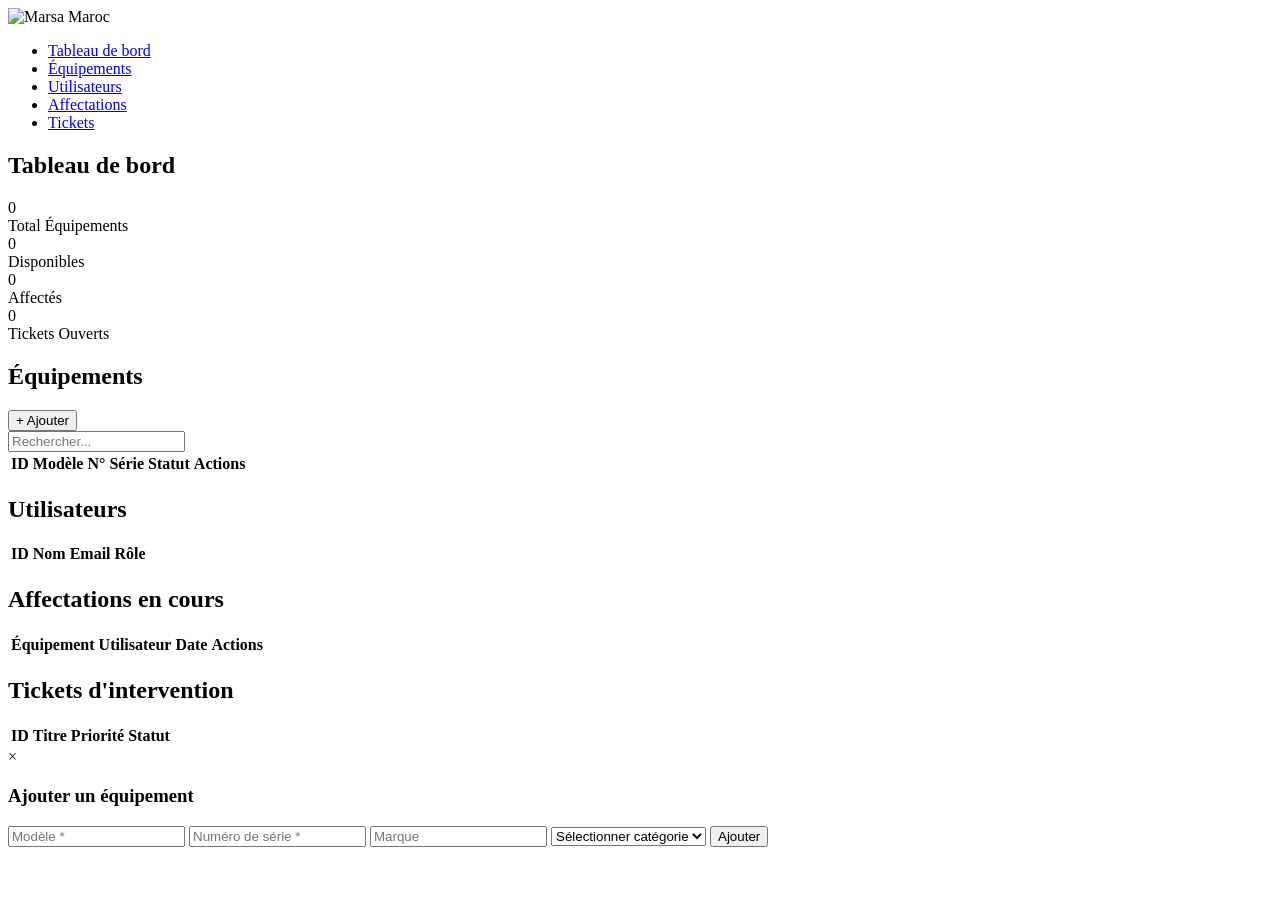
==== target/classes/templates/index.html @ 5f0fe292 "Full Marsa Maroc Equipment Tracking System" ====
<!DOCTYPE html>
<html lang="fr">
<head>
    <meta charset="UTF-8">
    <meta name="viewport" content="width=device-width, initial-scale=1.0">
    <title>Marsa Maroc - Equipment Tracking</title>
    <link rel="stylesheet" href="/css/style.css">
    <link href="https://fonts.googleapis.com/css2?family=Inter:wght@300;400;500;600;700;800&display=swap" rel="stylesheet">
</head>
<body>
    <nav class="top-nav">
        <div class="nav-logo">
            <img src="/images/logo.png" alt="Marsa Maroc" class="logo-img">
        </div>
        <ul class="nav-menu">
            <li><a href="#" onclick="showTab('dashboard')" class="active">Tableau de bord</a></li>
            <li><a href="#" onclick="showTab('products')">Équipements</a></li>
            <li><a href="#" onclick="showTab('users')">Utilisateurs</a></li>
            <li><a href="#" onclick="showTab('assignments')">Affectations</a></li>
            <li><a href="#" onclick="showTab('tickets')">Tickets</a></li>
        </ul>
        <div class="nav-user" onclick="logout()">
            <span id="userName"></span>
        </div>
    </nav>
    <div class="main-content">
        <div id="dashboard-tab" class="tab-content active">
            <h2>Tableau de bord</h2>
            <div class="stats-grid">
                <div class="stat-card">
                    <div class="stat-value" id="totalProducts">0</div>
                    <div class="stat-label">Total Équipements</div>
                </div>
                <div class="stat-card">
                    <div class="stat-value" id="availableProducts">0</div>
                    <div class="stat-label">Disponibles</div>
                </div>
                <div class="stat-card">
                    <div class="stat-value" id="assignedProducts">0</div>
                    <div class="stat-label">Affectés</div>
                </div>
                <div class="stat-card">
                    <div class="stat-value" id="openTickets">0</div>
                    <div class="stat-label">Tickets Ouverts</div>
                </div>
            </div>
        </div>
        <div id="products-tab" class="tab-content">
            <div class="section-header">
                <h2>Équipements</h2>
                <button class="btn btn-primary" onclick="showAddProductModal()">+ Ajouter</button>
            </div>
            <input type="text" id="productSearch" placeholder="Rechercher..." onkeyup="filterProducts()">
            <table class="data-table">
                <thead><tr><th>ID</th><th>Modèle</th><th>N° Série</th><th>Statut</th><th>Actions</th></tr></thead>
                <tbody id="products-list"></tbody>
            </table>
        </div>
        <div id="users-tab" class="tab-content">
            <h2>Utilisateurs</h2>
            <table class="data-table">
                <thead><tr><th>ID</th><th>Nom</th><th>Email</th><th>Rôle</th></tr></thead>
                <tbody id="users-list"></tbody>
            </table>
        </div>
        <div id="assignments-tab" class="tab-content">
            <h2>Affectations en cours</h2>
            <table class="data-table">
                <thead><tr><th>Équipement</th><th>Utilisateur</th><th>Date</th><th>Actions</th></tr></thead>
                <tbody id="assignments-list"></tbody>
            </table>
        </div>
        <div id="tickets-tab" class="tab-content">
            <h2>Tickets d'intervention</h2>
            <table class="data-table">
                <thead><tr><th>ID</th><th>Titre</th><th>Priorité</th><th>Statut</th></tr></thead>
                <tbody id="tickets-list"></tbody>
            </table>
        </div>
    </div>
    <div id="add-product-modal" class="modal">
        <div class="modal-content">
            <span class="modal-close" onclick="closeModal('add-product-modal')">&times;</span>
            <h3>Ajouter un équipement</h3>
            <form id="add-product-form">
                <input type="text" id="product-model" placeholder="Modèle *" required>
                <input type="text" id="product-serial" placeholder="Numéro de série *" required>
                <input type="text" id="product-brand" placeholder="Marque">
                <select id="product-category">
                    <option value="">Sélectionner catégorie</option>
                    <option value="INFORMATIQUE">Informatique</option>
                    <option value="TELEPHONIE">Téléphonie</option>
                    <option value="OUTILLAGE">Outillage</option>
                </select>
                <button type="submit" class="btn btn-primary">Ajouter</button>
            </form>
        </div>
    </div>
    <script src="/js/app.js"></script>
</body>
</html>
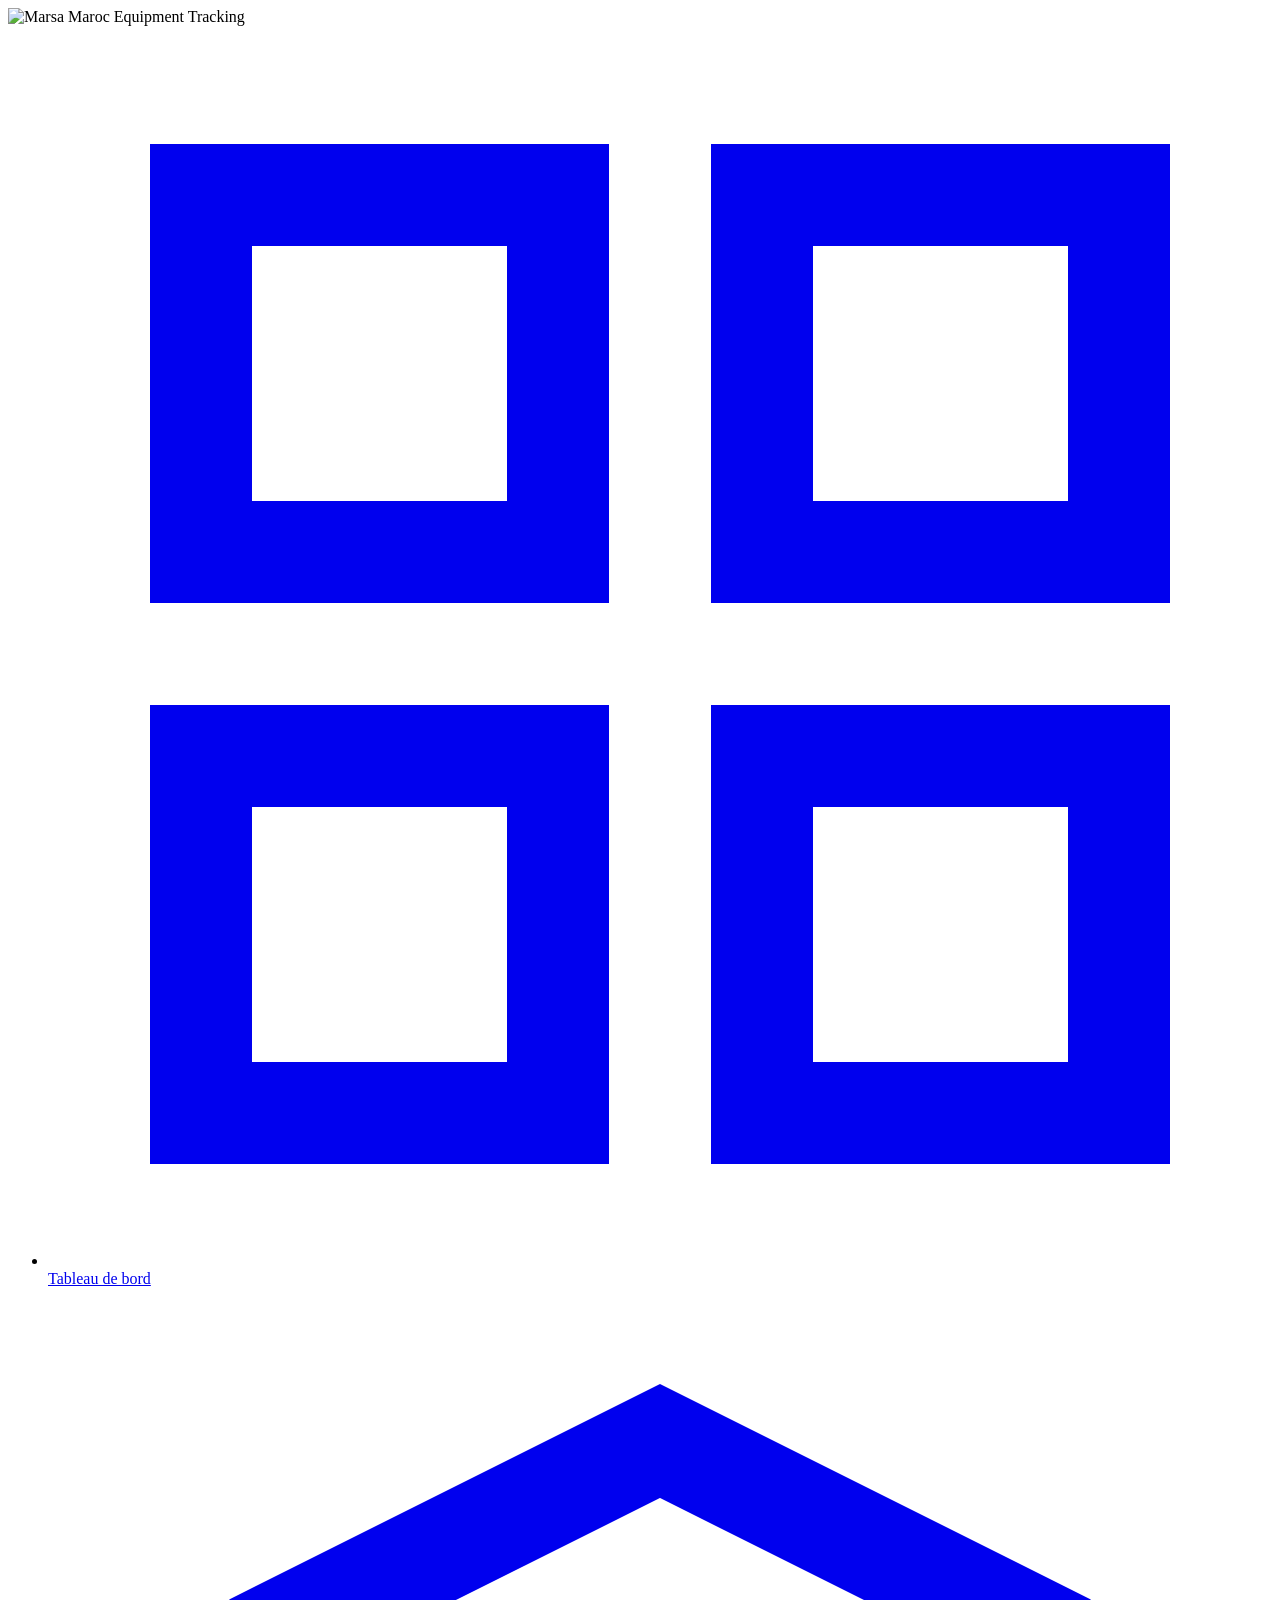
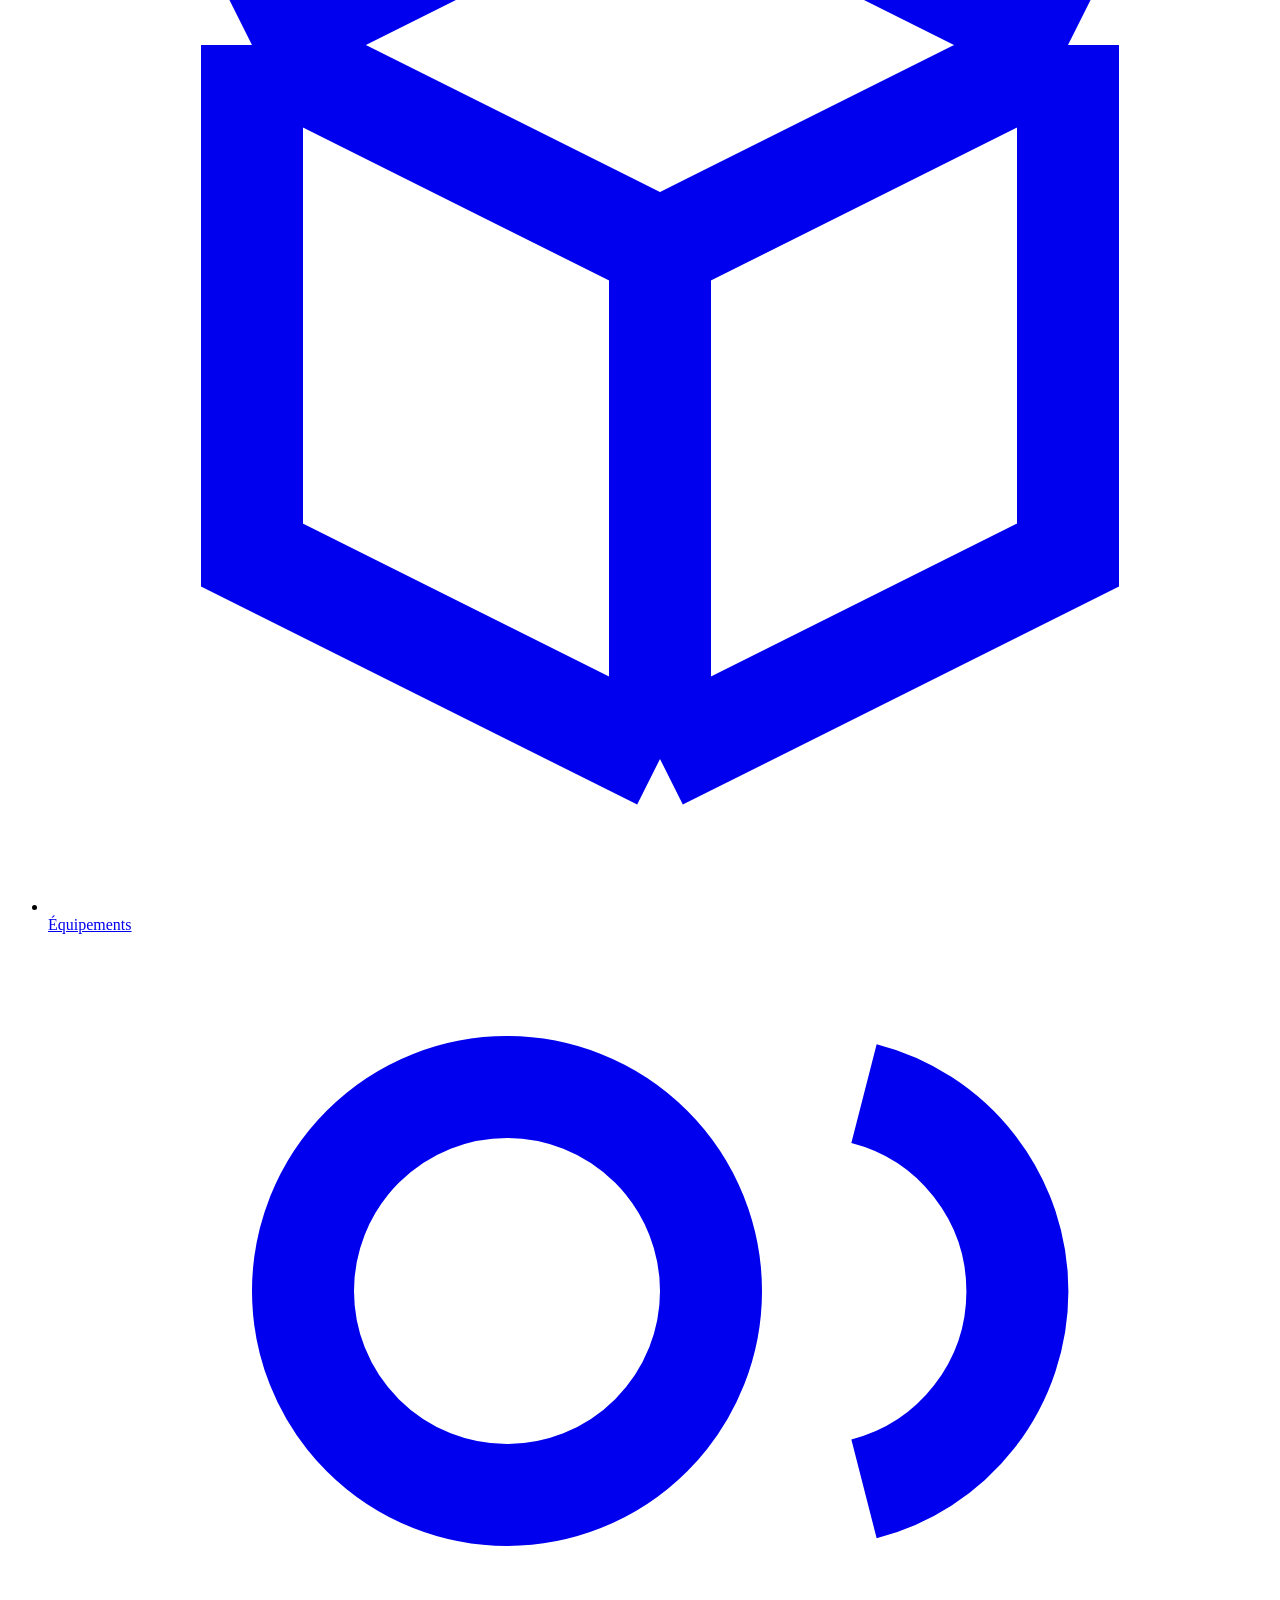
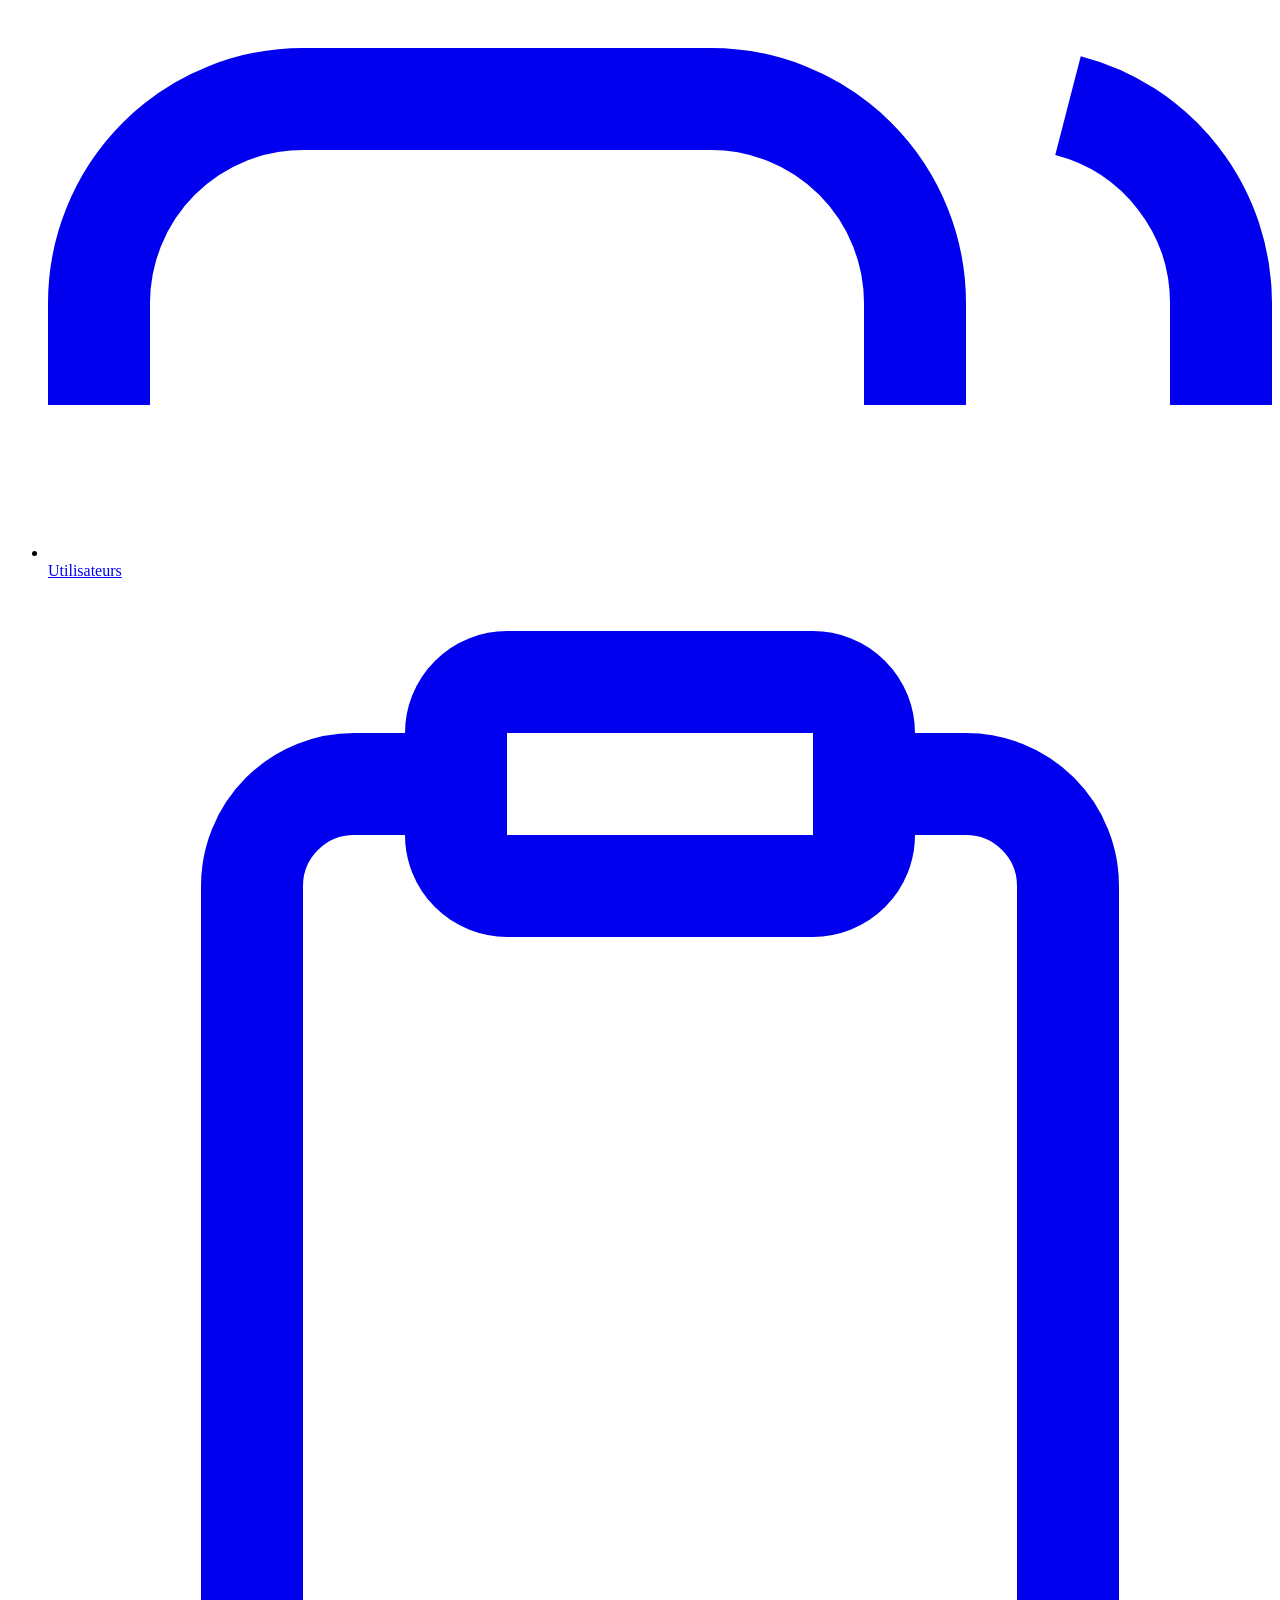
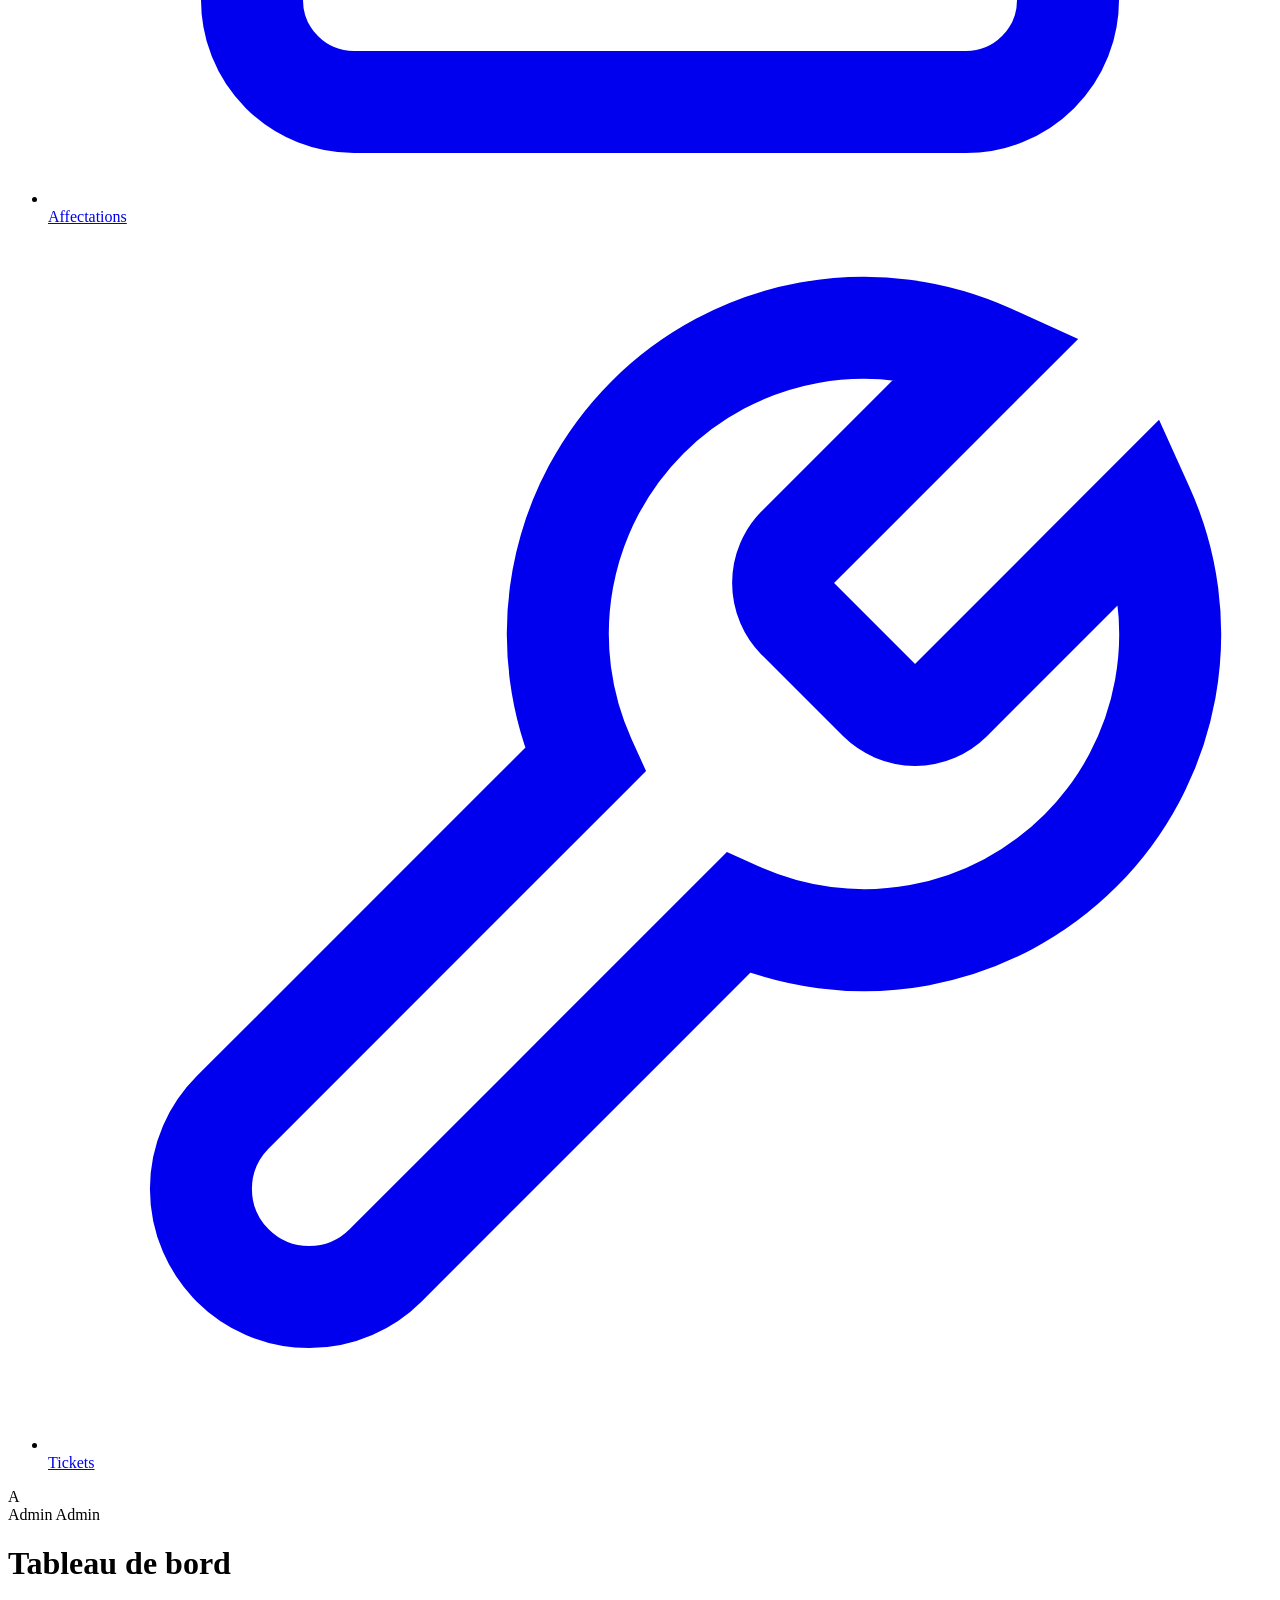
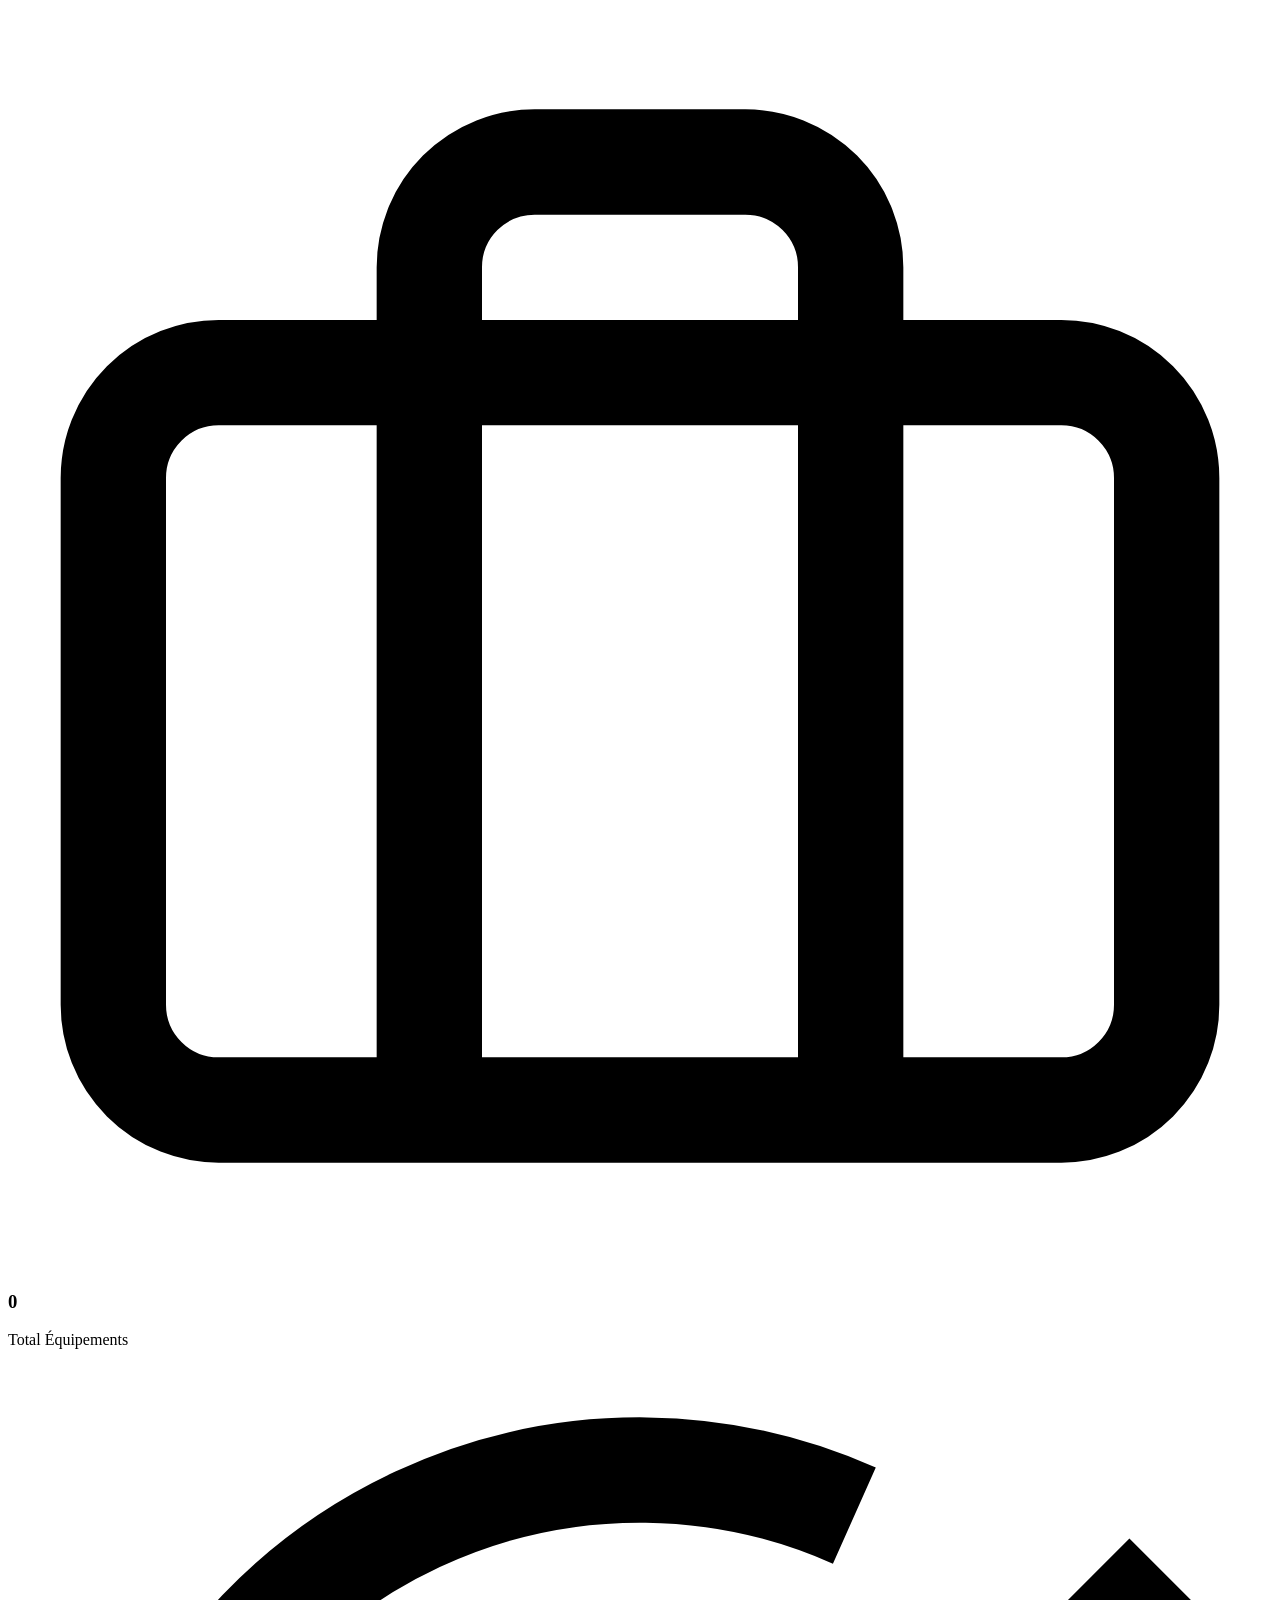
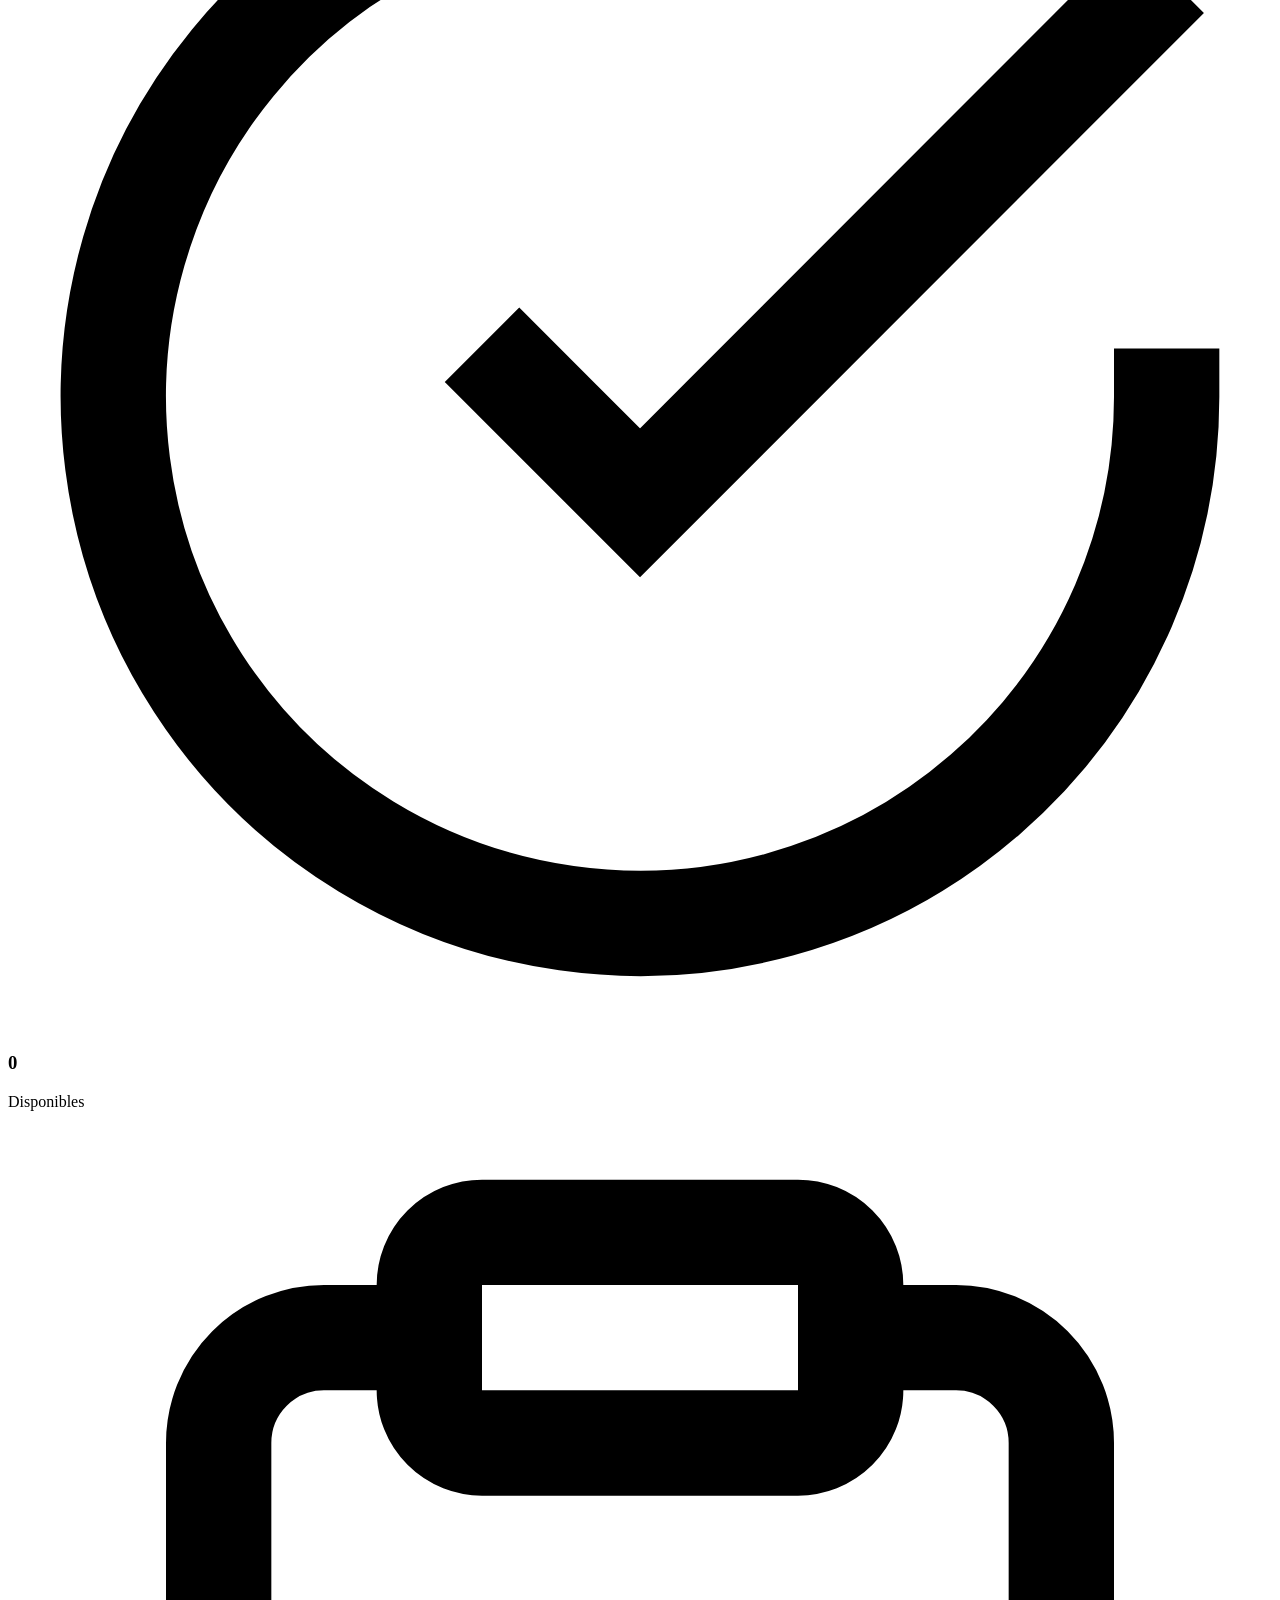
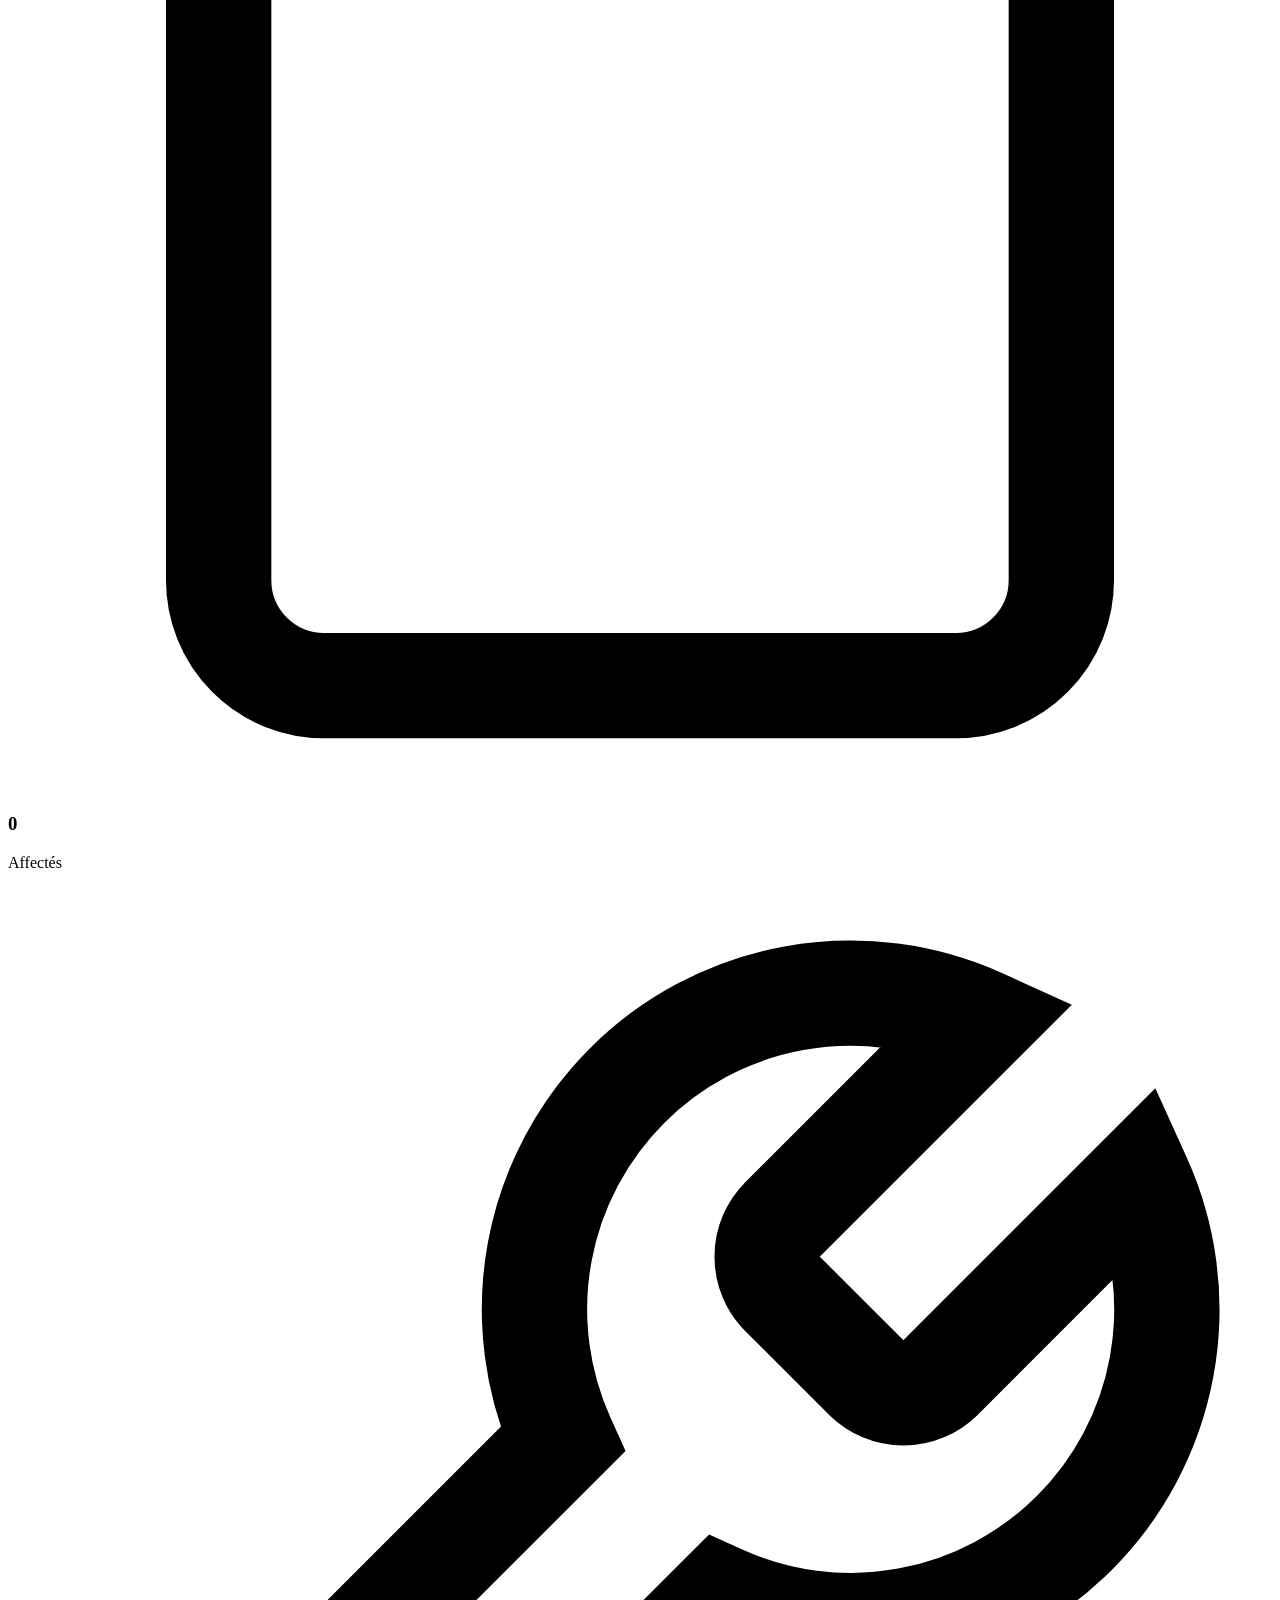
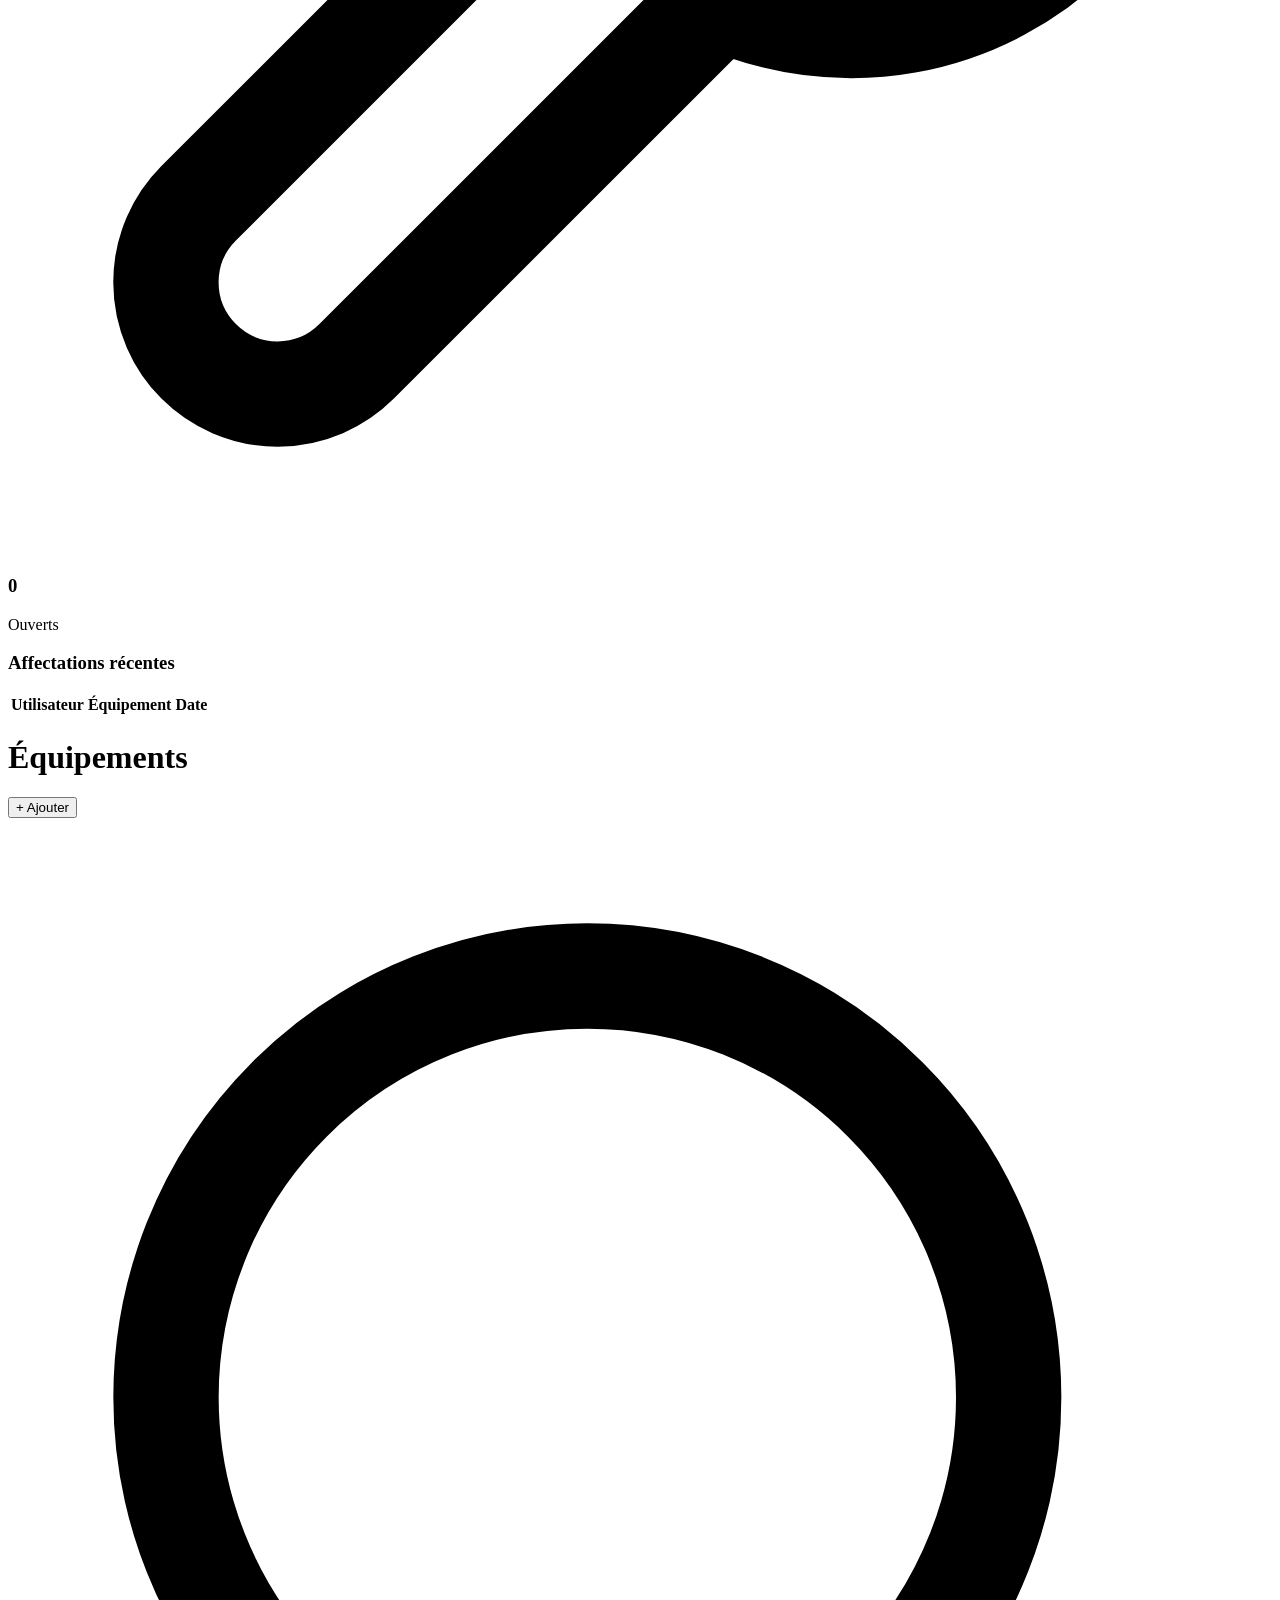
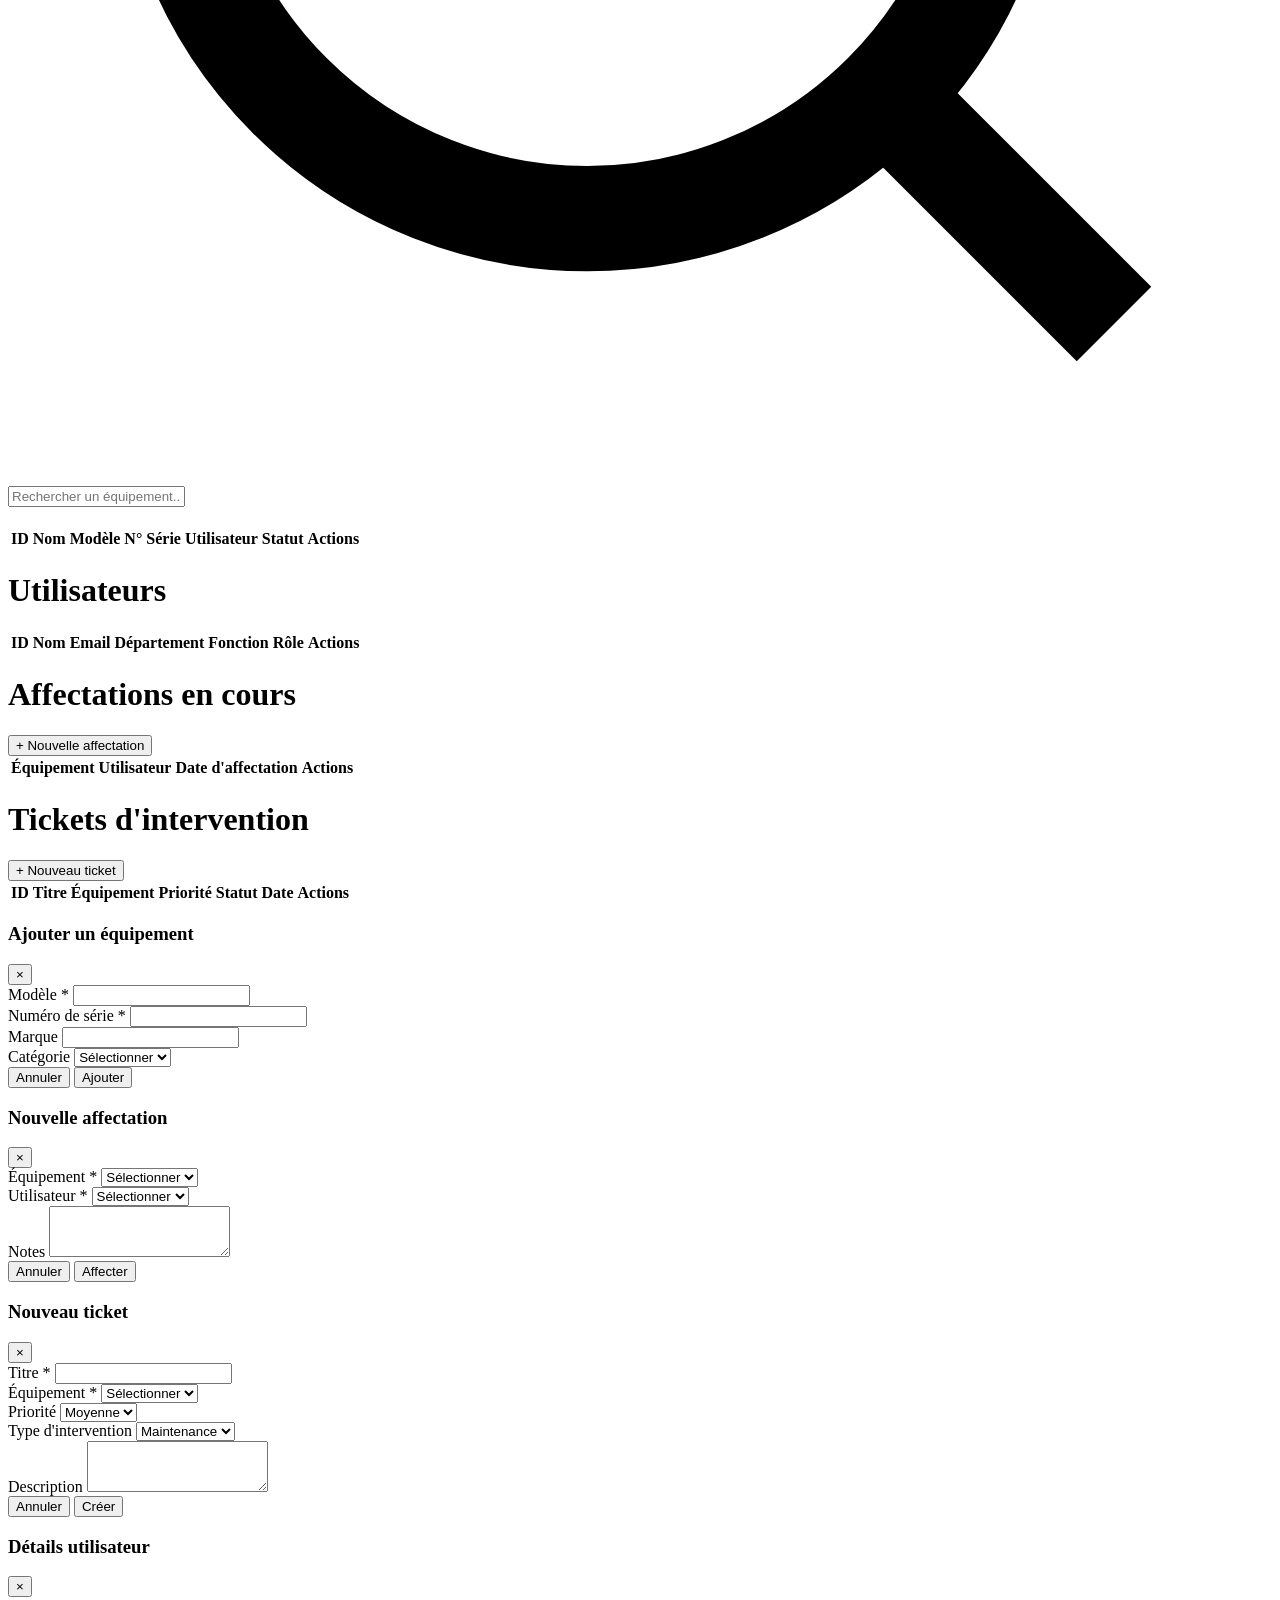
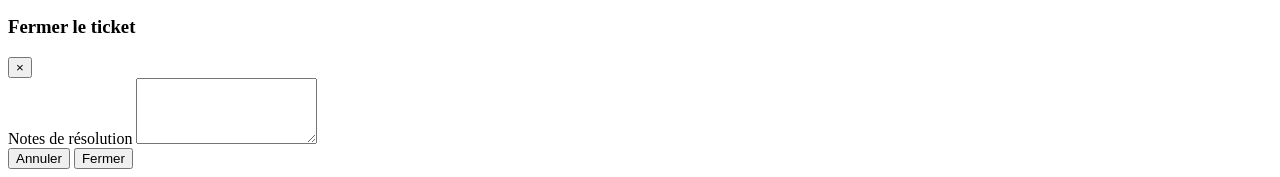
==== commit ac3dbe6d: "Full Marsa Maroc Equipment Tracking System - Complete rebuild" ====
--- a/target/classes/templates/index.html
+++ b/target/classes/templates/index.html
@@ -5,97 +5,311 @@
     <meta name="viewport" content="width=device-width, initial-scale=1.0">
     <title>Marsa Maroc - Equipment Tracking</title>
     <link rel="stylesheet" href="/css/style.css">
+    <link rel="preconnect" href="https://fonts.googleapis.com">
     <link href="https://fonts.googleapis.com/css2?family=Inter:wght@300;400;500;600;700;800&display=swap" rel="stylesheet">
 </head>
 <body>
     <nav class="top-nav">
         <div class="nav-logo">
             <img src="/images/logo.png" alt="Marsa Maroc" class="logo-img">
+            <span class="nav-brand">Equipment Tracking</span>
         </div>
         <ul class="nav-menu">
-            <li><a href="#" onclick="showTab('dashboard')" class="active">Tableau de bord</a></li>
-            <li><a href="#" onclick="showTab('products')">Équipements</a></li>
-            <li><a href="#" onclick="showTab('users')">Utilisateurs</a></li>
-            <li><a href="#" onclick="showTab('assignments')">Affectations</a></li>
-            <li><a href="#" onclick="showTab('tickets')">Tickets</a></li>
+            <li><a href="#" onclick="showTab('dashboard')" class="active" data-tab="dashboard">
+                <svg viewBox="0 0 24 24" fill="none" stroke="currentColor" stroke-width="2"><rect x="3" y="3" width="7" height="7"/><rect x="14" y="3" width="7" height="7"/><rect x="14" y="14" width="7" height="7"/><rect x="3" y="14" width="7" height="7"/></svg>
+                <span>Tableau de bord</span>
+            </a></li>
+            <li><a href="#" onclick="showTab('products')" data-tab="products">
+                <svg viewBox="0 0 24 24" fill="none" stroke="currentColor" stroke-width="2"><path d="M20 7l-8-4-8 4m16 0l-8 4m8-4v10l-8 4m0-10L4 7m8 4v10M4 7v10l8 4"/></svg>
+                <span>Équipements</span>
+            </a></li>
+            <li><a href="#" onclick="showTab('users')" data-tab="users">
+                <svg viewBox="0 0 24 24" fill="none" stroke="currentColor" stroke-width="2"><path d="M17 21v-2a4 4 0 0 0-4-4H5a4 4 0 0 0-4 4v2"/><circle cx="9" cy="7" r="4"/><path d="M23 21v-2a4 4 0 0 0-3-3.87"/><path d="M16 3.13a4 4 0 0 1 0 7.75"/></svg>
+                <span>Utilisateurs</span>
+            </a></li>
+            <li><a href="#" onclick="showTab('assignments')" data-tab="assignments">
+                <svg viewBox="0 0 24 24" fill="none" stroke="currentColor" stroke-width="2"><path d="M16 4h2a2 2 0 0 1 2 2v14a2 2 0 0 1-2 2H6a2 2 0 0 1-2-2V6a2 2 0 0 1 2-2h2"/><rect x="8" y="2" width="8" height="4" rx="1" ry="1"/></svg>
+                <span>Affectations</span>
+            </a></li>
+            <li><a href="#" onclick="showTab('interventions')" data-tab="interventions">
+                <svg viewBox="0 0 24 24" fill="none" stroke="currentColor" stroke-width="2"><path d="M14.7 6.3a1 1 0 0 0 0 1.4l1.6 1.6a1 1 0 0 0 1.4 0l3.77-3.77a6 6 0 0 1-7.94 7.94l-6.91 6.91a2.12 2.12 0 0 1-3-3l6.91-6.91a6 6 0 0 1 7.94-7.94l-3.76 3.76z"/></svg>
+                <span>Tickets</span>
+            </a></li>
         </ul>
         <div class="nav-user" onclick="logout()">
-            <span id="userName"></span>
+            <div class="user-avatar" id="userAvatar">A</div>
+            <div class="user-info">
+                <span class="user-name" id="userName">Admin</span>
+                <span class="user-role" id="userRole">Admin</span>
+            </div>
         </div>
     </nav>
+
     <div class="main-content">
         <div id="dashboard-tab" class="tab-content active">
-            <h2>Tableau de bord</h2>
+            <div class="page-header">
+                <h1 class="page-title">Tableau de bord</h1>
+            </div>
             <div class="stats-grid">
                 <div class="stat-card">
-                    <div class="stat-value" id="totalProducts">0</div>
-                    <div class="stat-label">Total Équipements</div>
+                    <div class="stat-icon blue">
+                        <svg viewBox="0 0 24 24" fill="none" stroke="currentColor" stroke-width="2"><rect x="2" y="7" width="20" height="14" rx="2" ry="2"/><path d="M16 21V5a2 2 0 0 0-2-2h-4a2 2 0 0 0-2 2v16"/></svg>
+                    </div>
+                    <div class="stat-info">
+                        <h3 id="totalProducts">0</h3>
+                        <p>Total Équipements</p>
+                    </div>
                 </div>
                 <div class="stat-card">
-                    <div class="stat-value" id="availableProducts">0</div>
-                    <div class="stat-label">Disponibles</div>
+                    <div class="stat-icon green">
+                        <svg viewBox="0 0 24 24" fill="none" stroke="currentColor" stroke-width="2"><path d="M22 11.08V12a10 10 0 1 1-5.93-9.14"/><polyline points="22 4 12 14.01 9 11.01"/></svg>
+                    </div>
+                    <div class="stat-info">
+                        <h3 id="availableProducts">0</h3>
+                        <p>Disponibles</p>
+                    </div>
                 </div>
                 <div class="stat-card">
-                    <div class="stat-value" id="assignedProducts">0</div>
-                    <div class="stat-label">Affectés</div>
+                    <div class="stat-icon orange">
+                        <svg viewBox="0 0 24 24" fill="none" stroke="currentColor" stroke-width="2"><path d="M16 4h2a2 2 0 0 1 2 2v14a2 2 0 0 1-2 2H6a2 2 0 0 1-2-2V6a2 2 0 0 1 2-2h2"/><rect x="8" y="2" width="8" height="4" rx="1" ry="1"/></svg>
+                    </div>
+                    <div class="stat-info">
+                        <h3 id="assignedProducts">0</h3>
+                        <p>Affectés</p>
+                    </div>
                 </div>
                 <div class="stat-card">
-                    <div class="stat-value" id="openTickets">0</div>
-                    <div class="stat-label">Tickets Ouverts</div>
-                </div>
-            </div>
-        </div>
+                    <div class="stat-icon red">
+                        <svg viewBox="0 0 24 24" fill="none" stroke="currentColor" stroke-width="2"><path d="M14.7 6.3a1 1 0 0 0 0 1.4l1.6 1.6a1 1 0 0 0 1.4 0l3.77-3.77a6 6 0 0 1-7.94 7.94l-6.91 6.91a2.12 2.12 0 0 1-3-3l6.91-6.91a6 6 0 0 1 7.94-7.94l-3.76 3.76z"/></svg>
+                    </div>
+                    <div class="stat-info">
+                        <h3 id="openTickets">0</h3>
+                        <p>Ouverts</p>
+                    </div>
+                </div>
+            </div>
+            <div class="card">
+                <div class="card-header">
+                    <h3 class="card-title">Affectations récentes</h3>
+                </div>
+                <table class="data-table">
+                    <thead><tr><th>Utilisateur</th><th>Équipement</th><th>Date</th></tr></thead>
+                    <tbody id="recent-assignments"></tbody>
+                </table>
+            </div>
+        </div>
+
         <div id="products-tab" class="tab-content">
-            <div class="section-header">
-                <h2>Équipements</h2>
-                <button class="btn btn-primary" onclick="showAddProductModal()">+ Ajouter</button>
-            </div>
-            <input type="text" id="productSearch" placeholder="Rechercher..." onkeyup="filterProducts()">
-            <table class="data-table">
-                <thead><tr><th>ID</th><th>Modèle</th><th>N° Série</th><th>Statut</th><th>Actions</th></tr></thead>
-                <tbody id="products-list"></tbody>
-            </table>
-        </div>
+            <div class="page-header">
+                <h1 class="page-title">Équipements</h1>
+                <button class="btn btn-primary" id="addProductBtn" onclick="showAddProductModal()">+ Ajouter</button>
+            </div>
+            <div class="search-box">
+                <svg viewBox="0 0 24 24" fill="none" stroke="currentColor" stroke-width="2"><circle cx="11" cy="11" r="8"/><path d="m21 21-4.35-4.35"/></svg>
+                <input type="text" id="productSearch" placeholder="Rechercher un équipement..." onkeyup="filterProducts()">
+            </div>
+            <div class="card" style="margin-top: 20px;">
+                <table class="data-table">
+                    <thead><tr><th>ID</th><th>Nom</th><th>Modèle</th><th>N° Série</th><th>Utilisateur</th><th>Statut</th><th>Actions</th></tr></thead>
+                    <tbody id="products-list"></tbody>
+                </table>
+            </div>
+        </div>
+
         <div id="users-tab" class="tab-content">
-            <h2>Utilisateurs</h2>
-            <table class="data-table">
-                <thead><tr><th>ID</th><th>Nom</th><th>Email</th><th>Rôle</th></tr></thead>
-                <tbody id="users-list"></tbody>
-            </table>
-        </div>
+            <div class="page-header">
+                <h1 class="page-title">Utilisateurs</h1>
+            </div>
+            <div class="card">
+                <table class="data-table">
+                    <thead><tr><th>ID</th><th>Nom</th><th>Email</th><th>Département</th><th>Fonction</th><th>Rôle</th><th>Actions</th></tr></thead>
+                    <tbody id="users-list"></tbody>
+                </table>
+            </div>
+        </div>
+
         <div id="assignments-tab" class="tab-content">
-            <h2>Affectations en cours</h2>
-            <table class="data-table">
-                <thead><tr><th>Équipement</th><th>Utilisateur</th><th>Date</th><th>Actions</th></tr></thead>
-                <tbody id="assignments-list"></tbody>
-            </table>
-        </div>
-        <div id="tickets-tab" class="tab-content">
-            <h2>Tickets d'intervention</h2>
-            <table class="data-table">
-                <thead><tr><th>ID</th><th>Titre</th><th>Priorité</th><th>Statut</th></tr></thead>
-                <tbody id="tickets-list"></tbody>
-            </table>
-        </div>
-    </div>
+            <div class="page-header">
+                <h1 class="page-title">Affectations en cours</h1>
+                <button class="btn btn-primary" onclick="showAddAssignmentModal()">+ Nouvelle affectation</button>
+            </div>
+            <div class="card">
+                <table class="data-table">
+                    <thead><tr><th>Équipement</th><th>Utilisateur</th><th>Date d'affectation</th><th>Actions</th></tr></thead>
+                    <tbody id="current-assignments-list"></tbody>
+                </table>
+            </div>
+        </div>
+
+        <div id="interventions-tab" class="tab-content">
+            <div class="page-header">
+                <h1 class="page-title">Tickets d'intervention</h1>
+                <button class="btn btn-primary" onclick="showAddTicketModal()">+ Nouveau ticket</button>
+            </div>
+            <div class="card">
+                <table class="data-table">
+                    <thead><tr><th>ID</th><th>Titre</th><th>Équipement</th><th>Priorité</th><th>Statut</th><th>Date</th><th>Actions</th></tr></thead>
+                    <tbody id="open-tickets-list"></tbody>
+                </table>
+            </div>
+        </div>
+    </div>
+
     <div id="add-product-modal" class="modal">
         <div class="modal-content">
-            <span class="modal-close" onclick="closeModal('add-product-modal')">&times;</span>
-            <h3>Ajouter un équipement</h3>
-            <form id="add-product-form">
-                <input type="text" id="product-model" placeholder="Modèle *" required>
-                <input type="text" id="product-serial" placeholder="Numéro de série *" required>
-                <input type="text" id="product-brand" placeholder="Marque">
-                <select id="product-category">
-                    <option value="">Sélectionner catégorie</option>
-                    <option value="INFORMATIQUE">Informatique</option>
-                    <option value="TELEPHONIE">Téléphonie</option>
-                    <option value="OUTILLAGE">Outillage</option>
-                </select>
-                <button type="submit" class="btn btn-primary">Ajouter</button>
-            </form>
-        </div>
-    </div>
+            <div class="modal-header">
+                <h3 class="modal-title">Ajouter un équipement</h3>
+                <button class="modal-close" onclick="closeModal('add-product-modal')">&times;</button>
+            </div>
+            <div class="modal-body">
+                <form id="add-product-form">
+                    <div class="form-group">
+                        <label>Modèle *</label>
+                        <input type="text" id="product-model" required>
+                    </div>
+                    <div class="form-group">
+                        <label>Numéro de série *</label>
+                        <input type="text" id="product-serial" required>
+                    </div>
+                    <div class="form-group">
+                        <label>Marque</label>
+                        <input type="text" id="product-brand">
+                    </div>
+                    <div class="form-group">
+                        <label>Catégorie</label>
+                        <select id="product-category">
+                            <option value="">Sélectionner</option>
+                            <option value="INFORMATIQUE">Informatique</option>
+                            <option value="TELEPHONIE">Téléphonie</option>
+                            <option value="reseau">Réseau</option>
+                            <option value="autre">Autre</option>
+                        </select>
+                    </div>
+                </form>
+            </div>
+            <div class="modal-footer">
+                <button class="btn btn-secondary" onclick="closeModal('add-product-modal')">Annuler</button>
+                <button class="btn btn-primary" onclick="addProduct()">Ajouter</button>
+            </div>
+        </div>
+    </div>
+
+    <div id="add-assignment-modal" class="modal">
+        <div class="modal-content">
+            <div class="modal-header">
+                <h3 class="modal-title">Nouvelle affectation</h3>
+                <button class="modal-close" onclick="closeModal('add-assignment-modal')">&times;</button>
+            </div>
+            <div class="modal-body">
+                <form id="assignment-form">
+                    <div class="form-group">
+                        <label>Équipement *</label>
+                        <select id="assign-product-id" required>
+                            <option value="">Sélectionner</option>
+                        </select>
+                    </div>
+                    <div class="form-group">
+                        <label>Utilisateur *</label>
+                        <select id="assign-user-id" required>
+                            <option value="">Sélectionner</option>
+                        </select>
+                    </div>
+                    <div class="form-group">
+                        <label>Notes</label>
+                        <textarea id="assign-notes" rows="3"></textarea>
+                    </div>
+                </form>
+            </div>
+            <div class="modal-footer">
+                <button class="btn btn-secondary" onclick="closeModal('add-assignment-modal')">Annuler</button>
+                <button class="btn btn-primary" onclick="handleAssignment()">Affecter</button>
+            </div>
+        </div>
+    </div>
+
+    <div id="add-ticket-modal" class="modal">
+        <div class="modal-content">
+            <div class="modal-header">
+                <h3 class="modal-title">Nouveau ticket</h3>
+                <button class="modal-close" onclick="closeModal('add-ticket-modal')">&times;</button>
+            </div>
+            <div class="modal-body">
+                <form id="intervention-form">
+                    <div class="form-group">
+                        <label>Titre *</label>
+                        <input type="text" id="ticket-title" required>
+                    </div>
+                    <div class="form-group">
+                        <label>Équipement *</label>
+                        <select id="ticket-product-id" required>
+                            <option value="">Sélectionner</option>
+                        </select>
+                    </div>
+                    <div class="form-row">
+                        <div class="form-group">
+                            <label>Priorité</label>
+                            <select id="ticket-priority">
+                                <option value="LOW">Basse</option>
+                                <option value="MEDIUM" selected>Moyenne</option>
+                                <option value="HIGH">Haute</option>
+                                <option value="CRITICAL">Critique</option>
+                            </select>
+                        </div>
+                        <div class="form-group">
+                            <label>Type d'intervention</label>
+                            <select id="ticket-type">
+                                <option value="MAINTENANCE">Maintenance</option>
+                                <option value="REPAIR">Réparation</option>
+                                <option value="INSTALLATION">Installation</option>
+                                <option value="FORMATION">Formation</option>
+                            </select>
+                        </div>
+                    </div>
+                    <div class="form-group">
+                        <label>Description</label>
+                        <textarea id="ticket-description" rows="3"></textarea>
+                    </div>
+                </form>
+            </div>
+            <div class="modal-footer">
+                <button class="btn btn-secondary" onclick="closeModal('add-ticket-modal')">Annuler</button>
+                <button class="btn btn-primary" onclick="handleIntervention()">Créer</button>
+            </div>
+        </div>
+    </div>
+
+    <div id="user-detail-modal" class="modal">
+        <div class="modal-content">
+            <div class="modal-header">
+                <h3 class="modal-title" id="user-detail-title">Détails utilisateur</h3>
+                <button class="modal-close" onclick="closeModal('user-detail-modal')">&times;</button>
+            </div>
+            <div class="modal-body" id="user-detail-content"></div>
+        </div>
+    </div>
+
+    <div id="close-ticket-modal" class="modal">
+        <div class="modal-content">
+            <div class="modal-header">
+                <h3 class="modal-title">Fermer le ticket</h3>
+                <button class="modal-close" onclick="closeModal('close-ticket-modal')">&times;</button>
+            </div>
+            <div class="modal-body">
+                <input type="hidden" id="close-ticket-id">
+                <div class="form-group">
+                    <label>Notes de résolution</label>
+                    <textarea id="close-ticket-notes" rows="4"></textarea>
+                </div>
+            </div>
+            <div class="modal-footer">
+                <button class="btn btn-secondary" onclick="closeModal('close-ticket-modal')">Annuler</button>
+                <button class="btn btn-primary" onclick="confirmCloseTicket()">Fermer</button>
+            </div>
+        </div>
+    </div>
+
+    <div class="toast-container" id="toastContainer"></div>
+
     <script src="/js/app.js"></script>
 </body>
 </html>
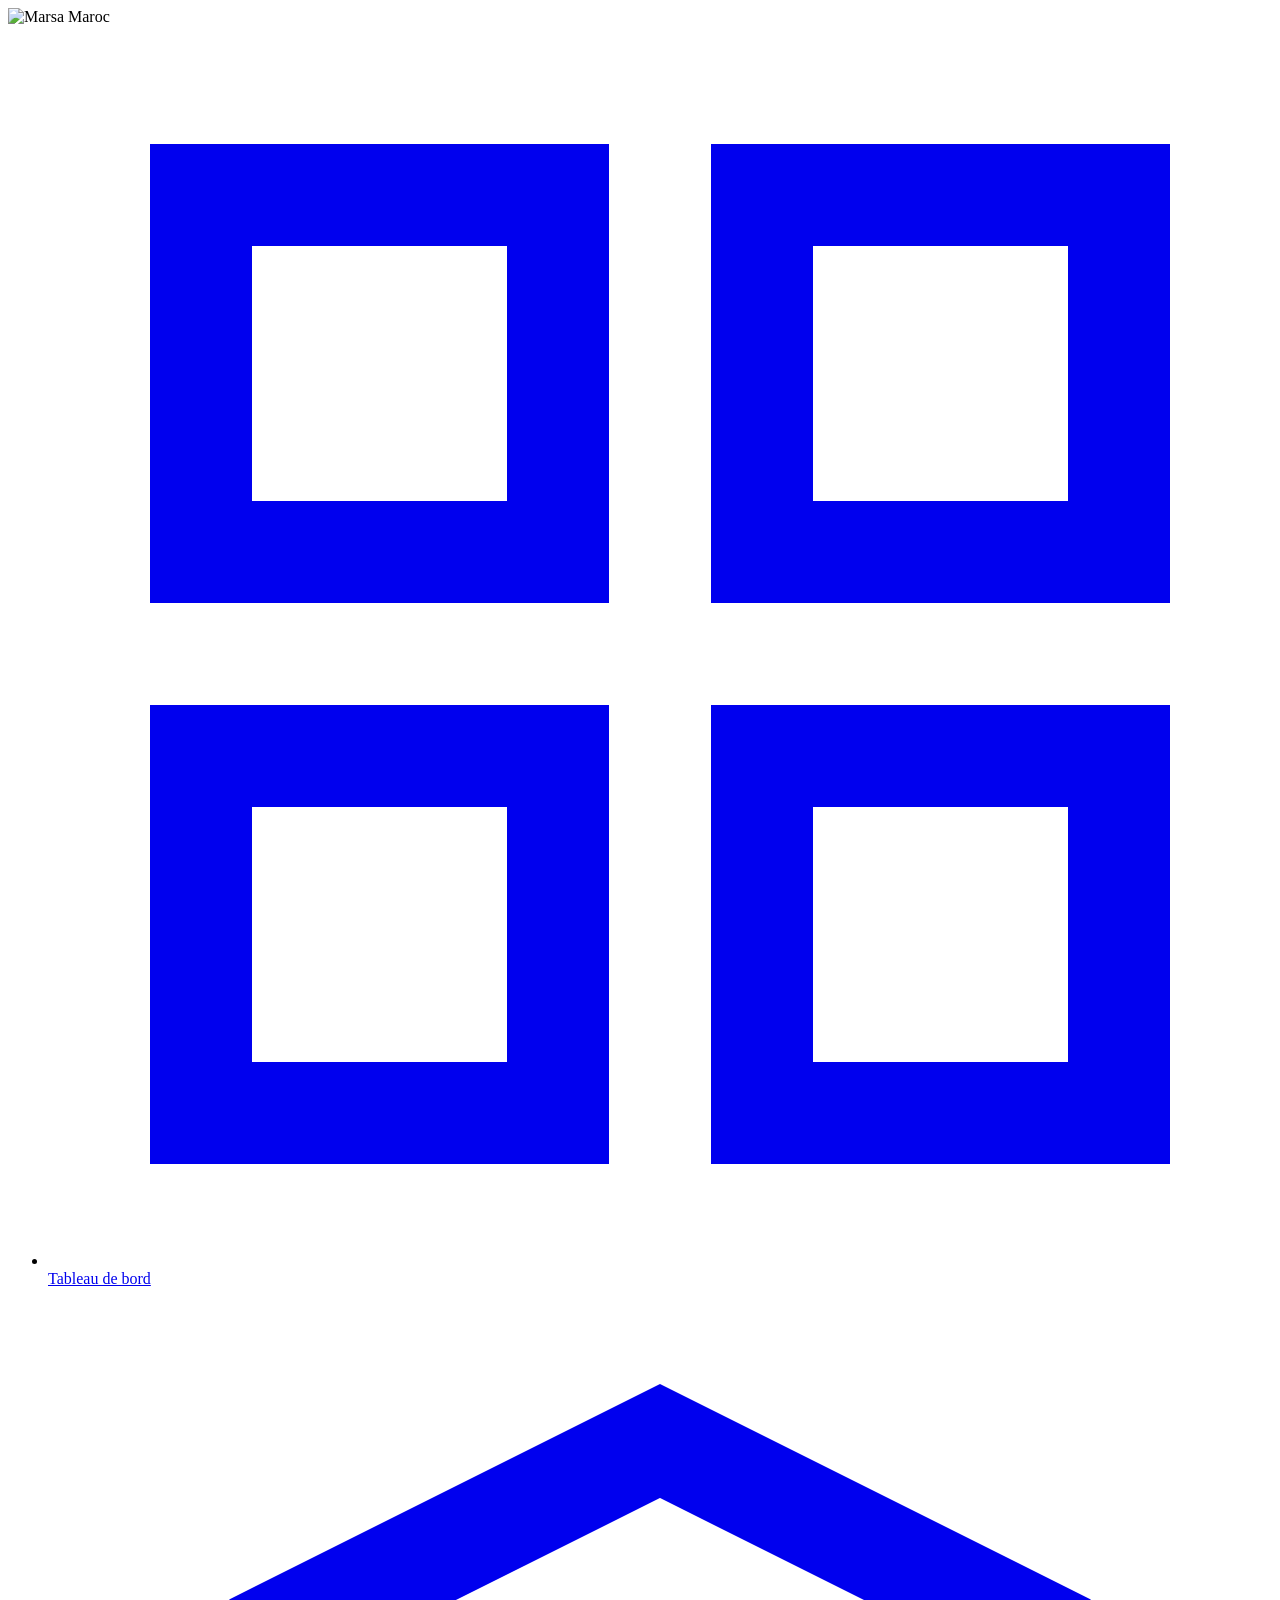
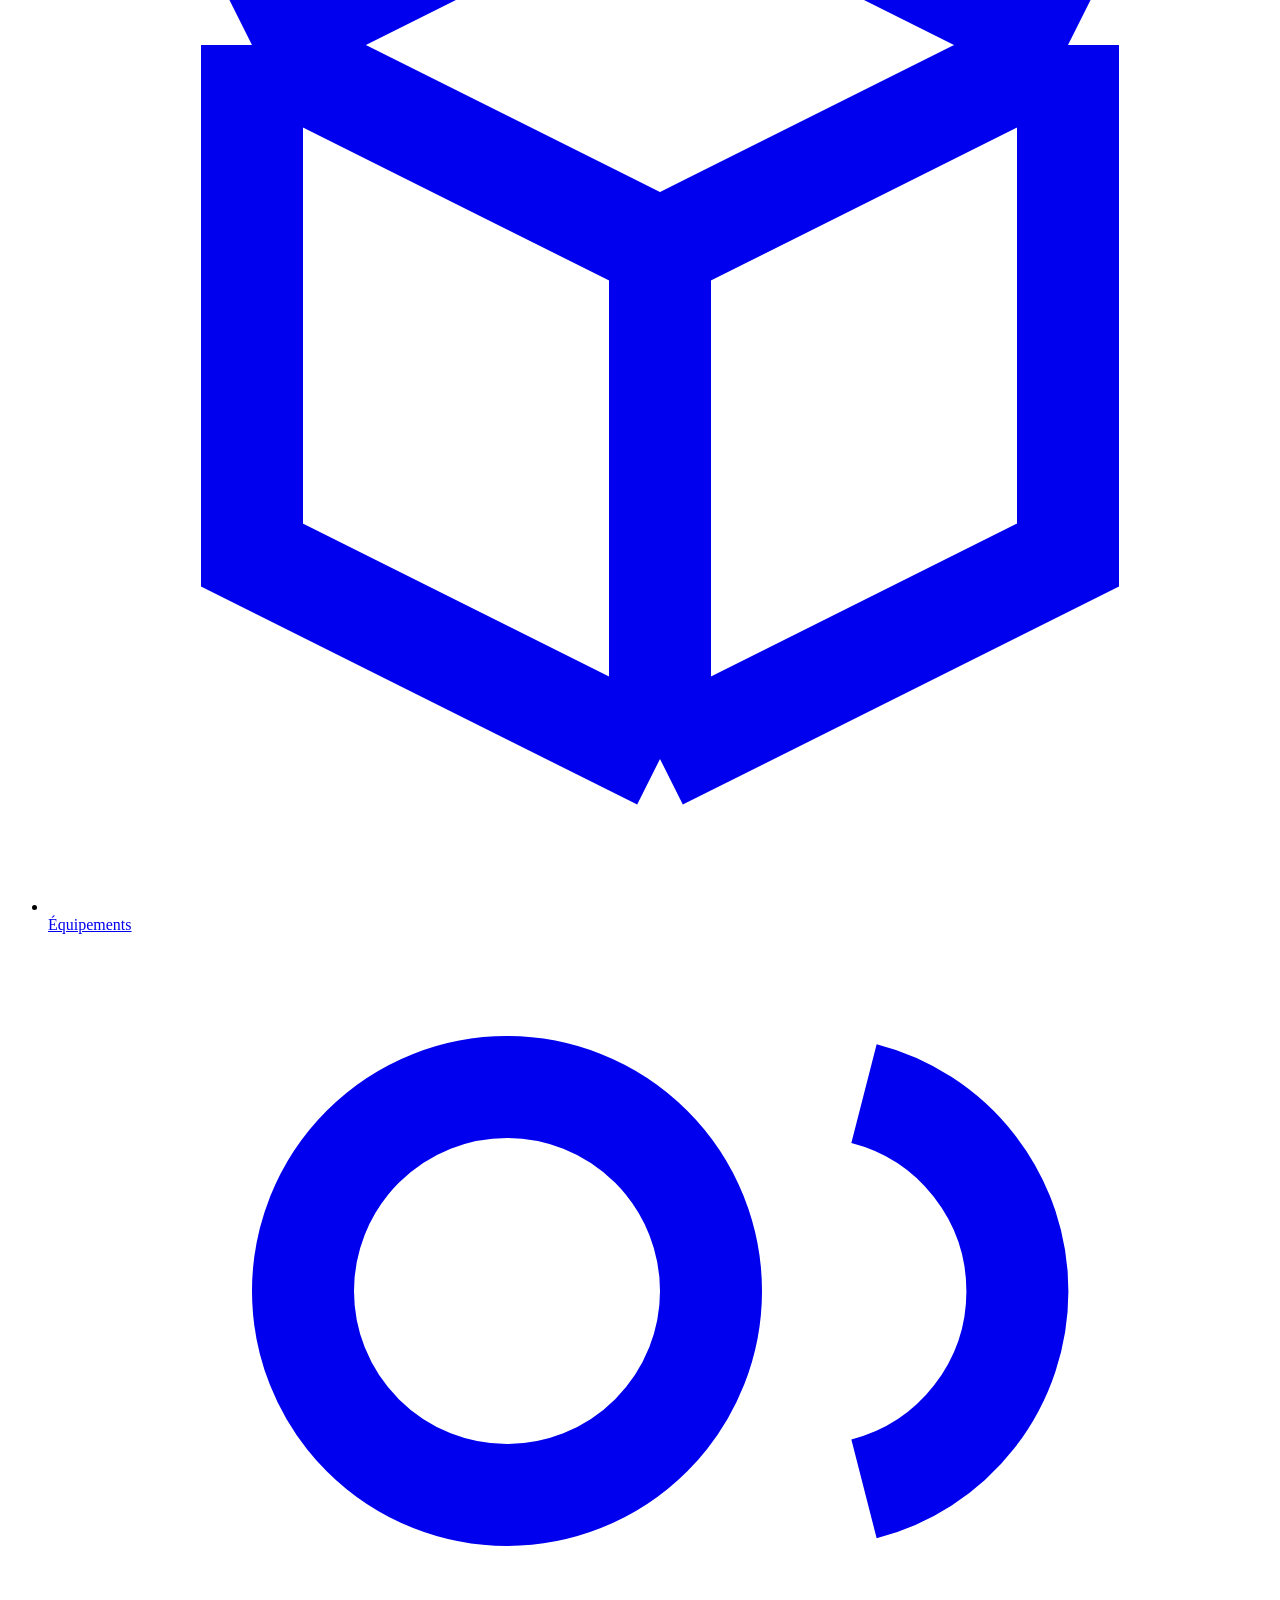
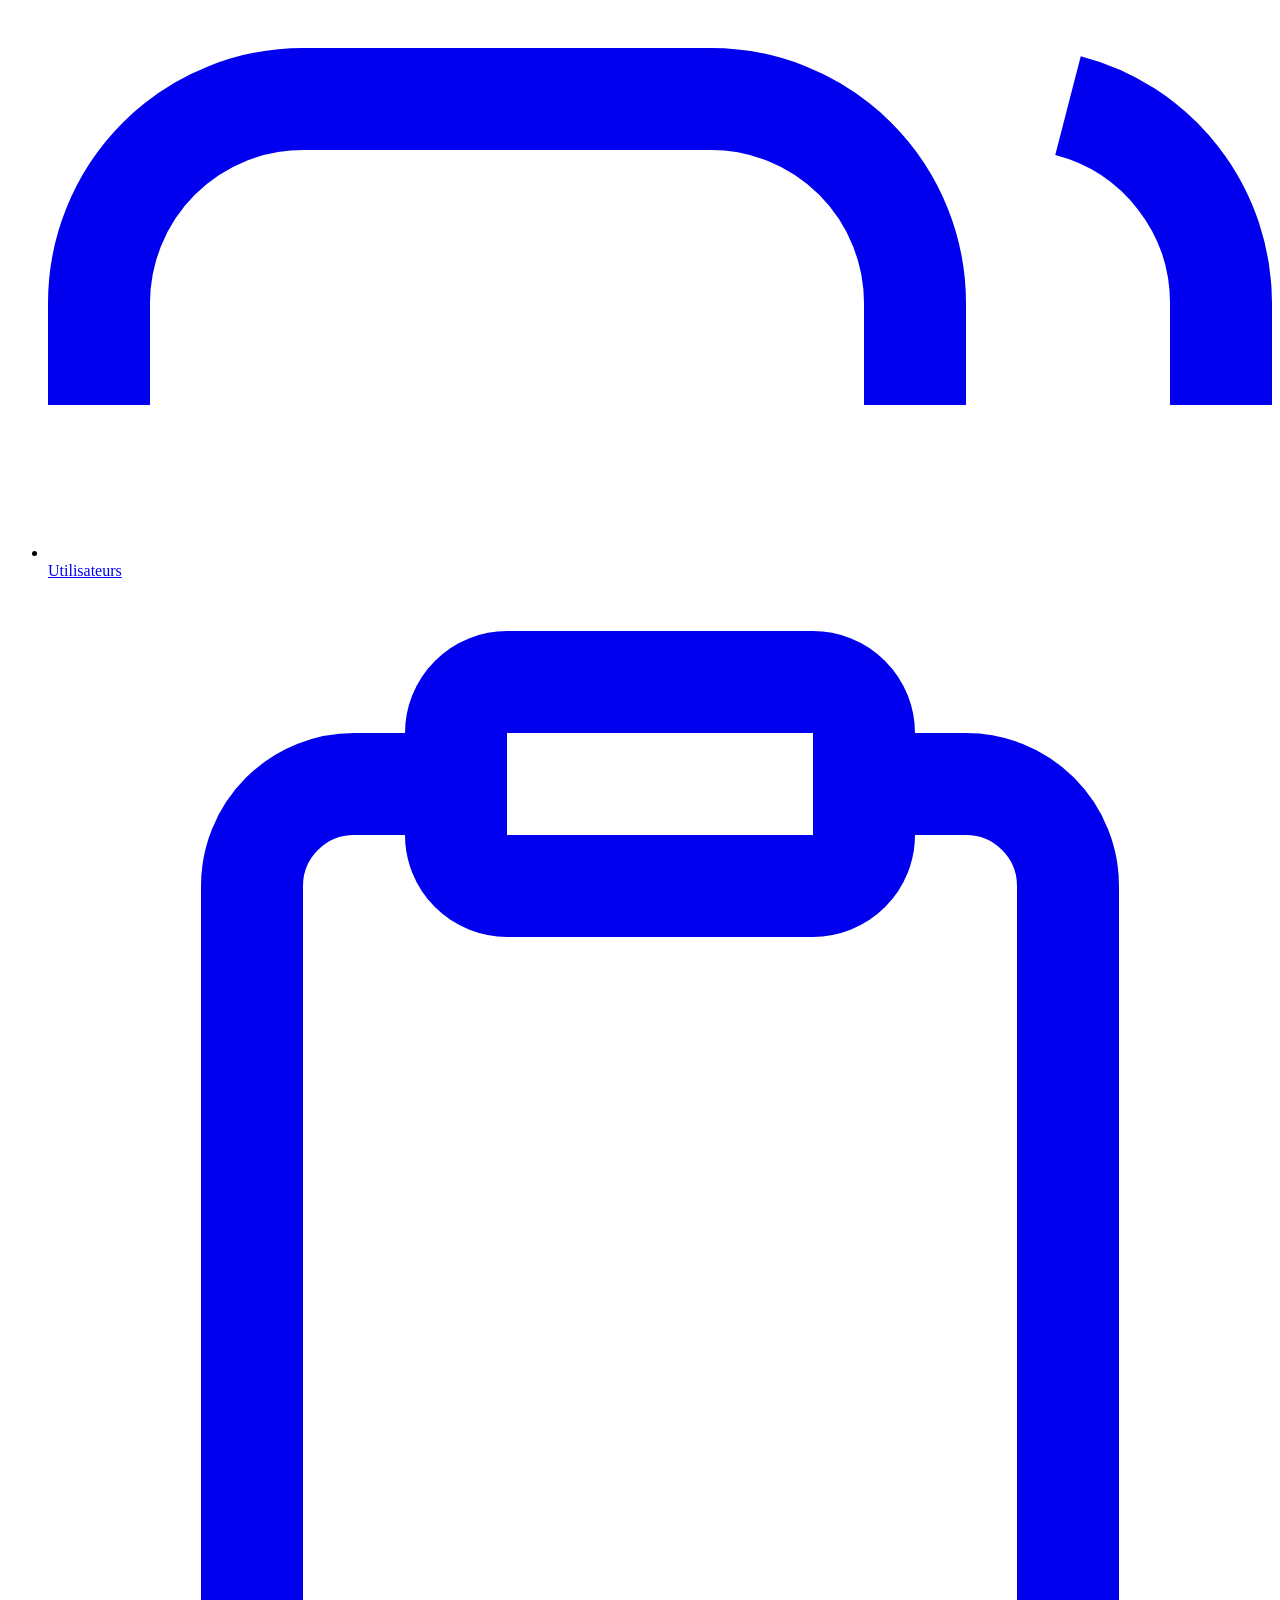
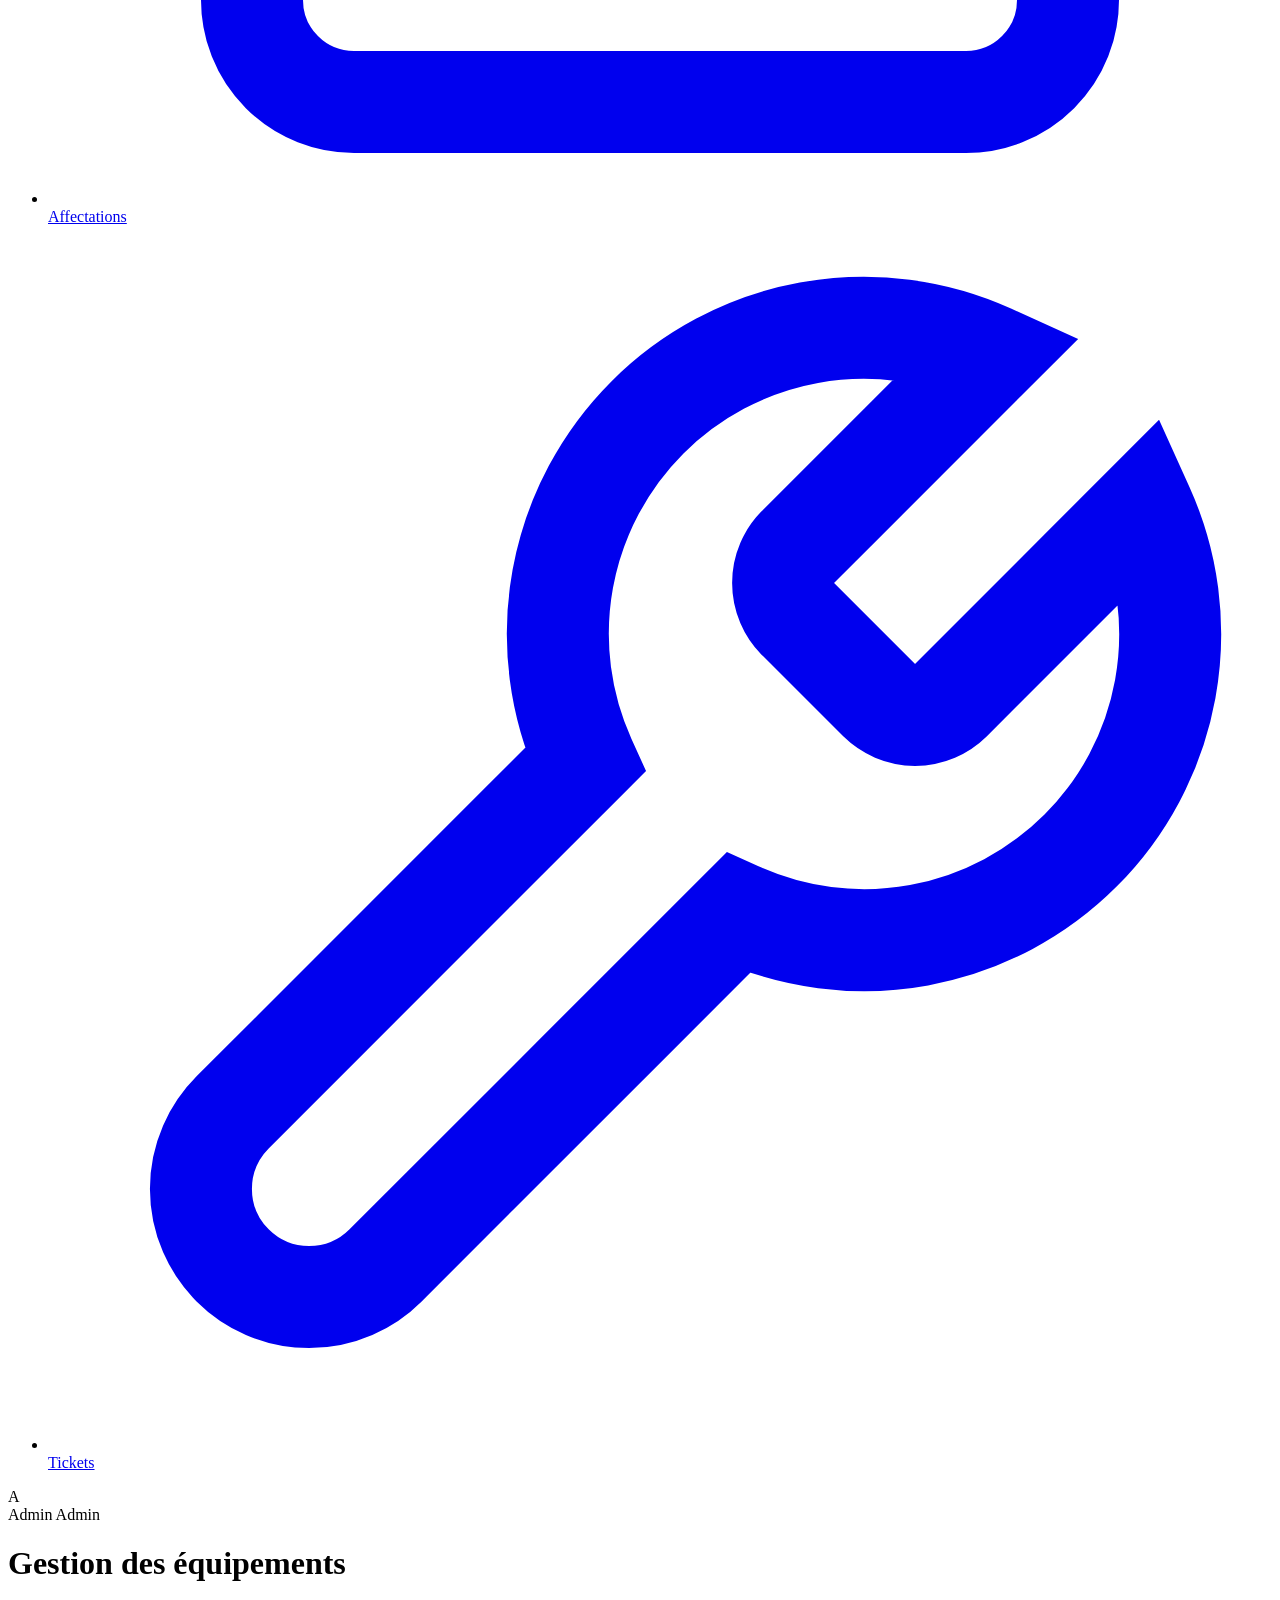
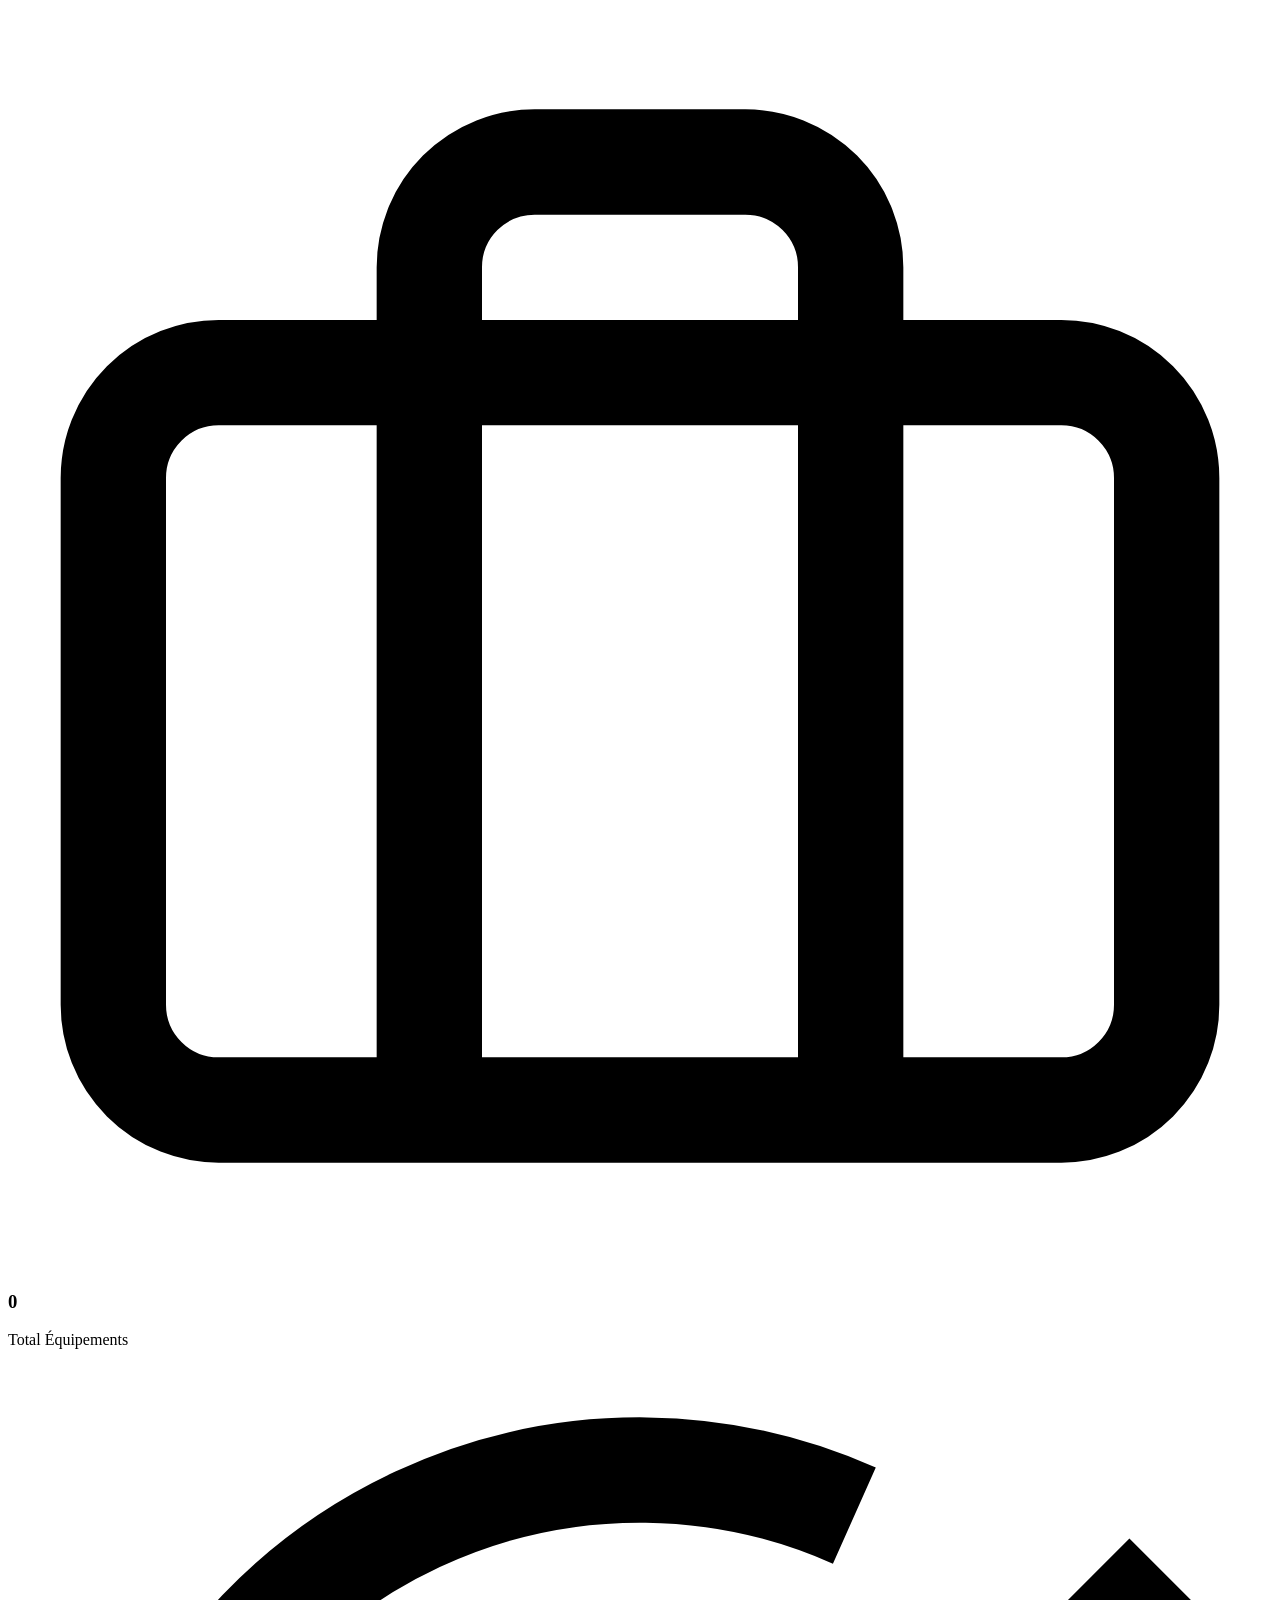
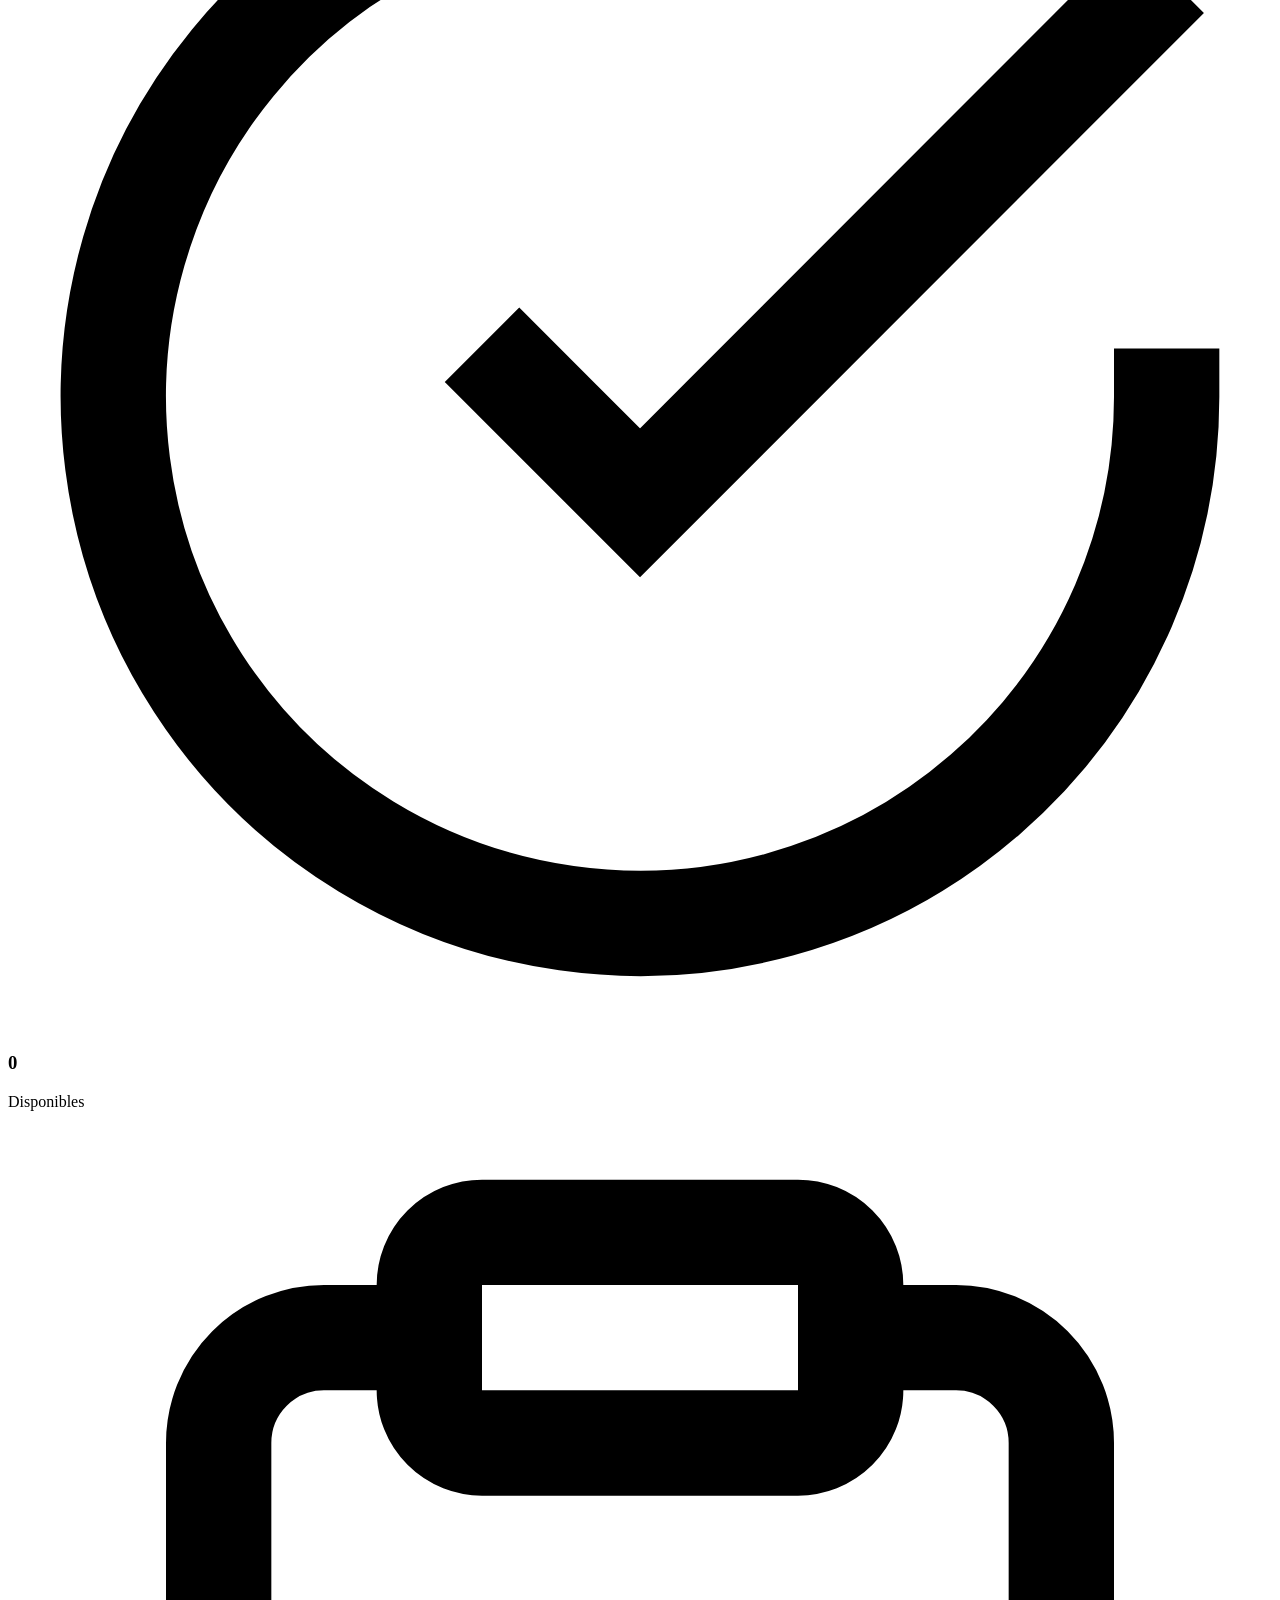
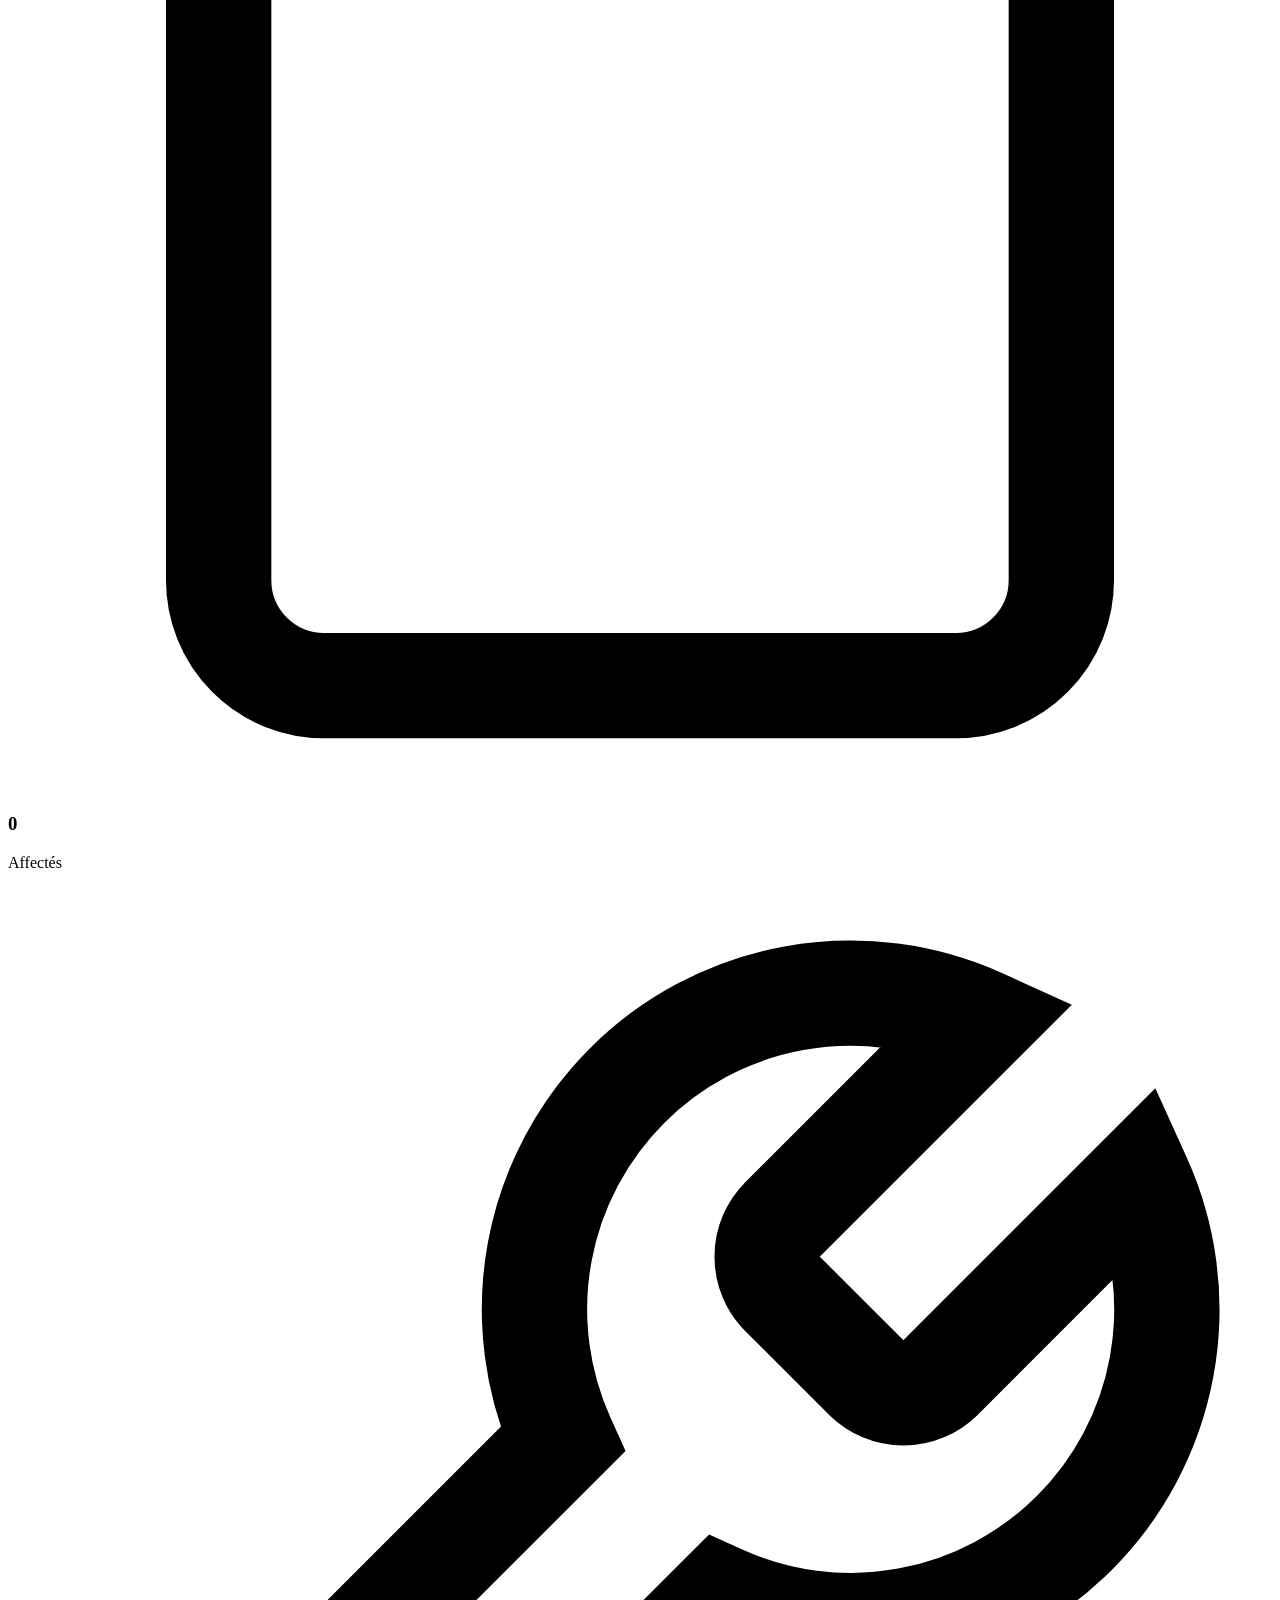
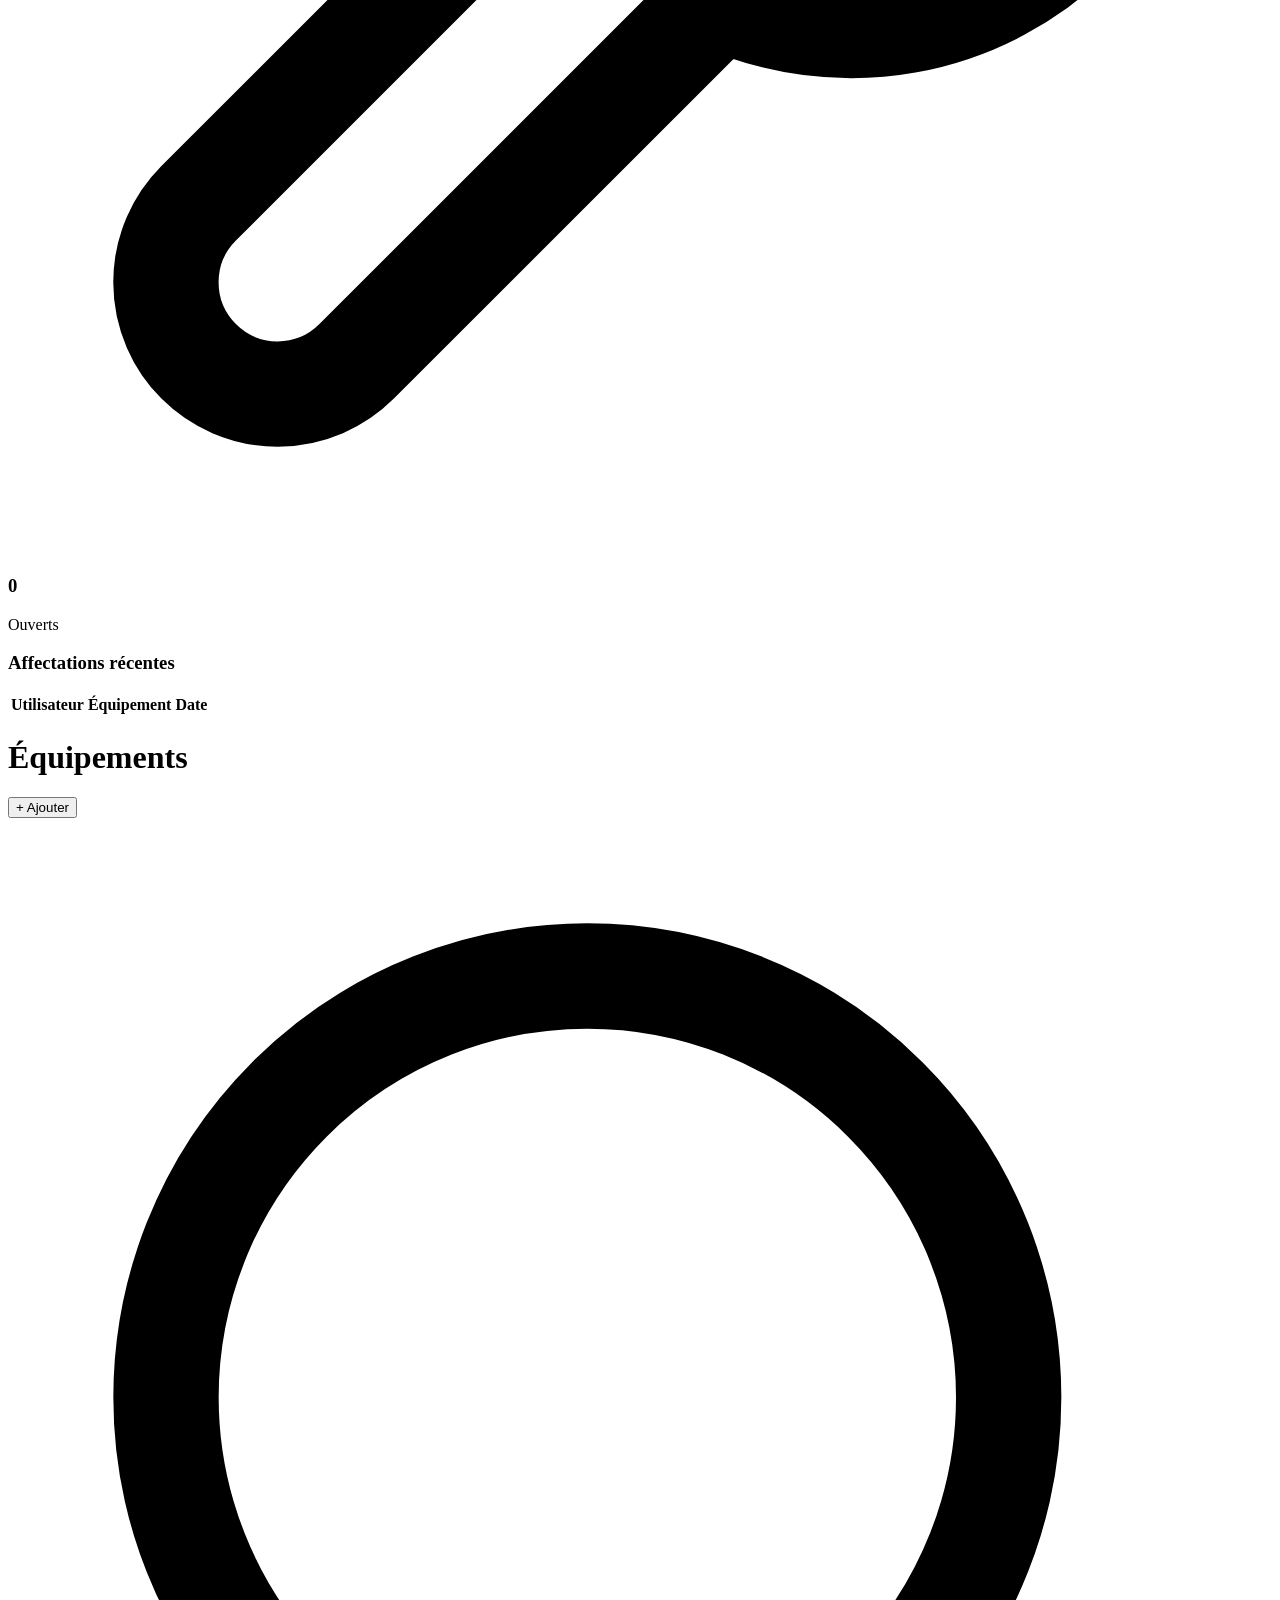
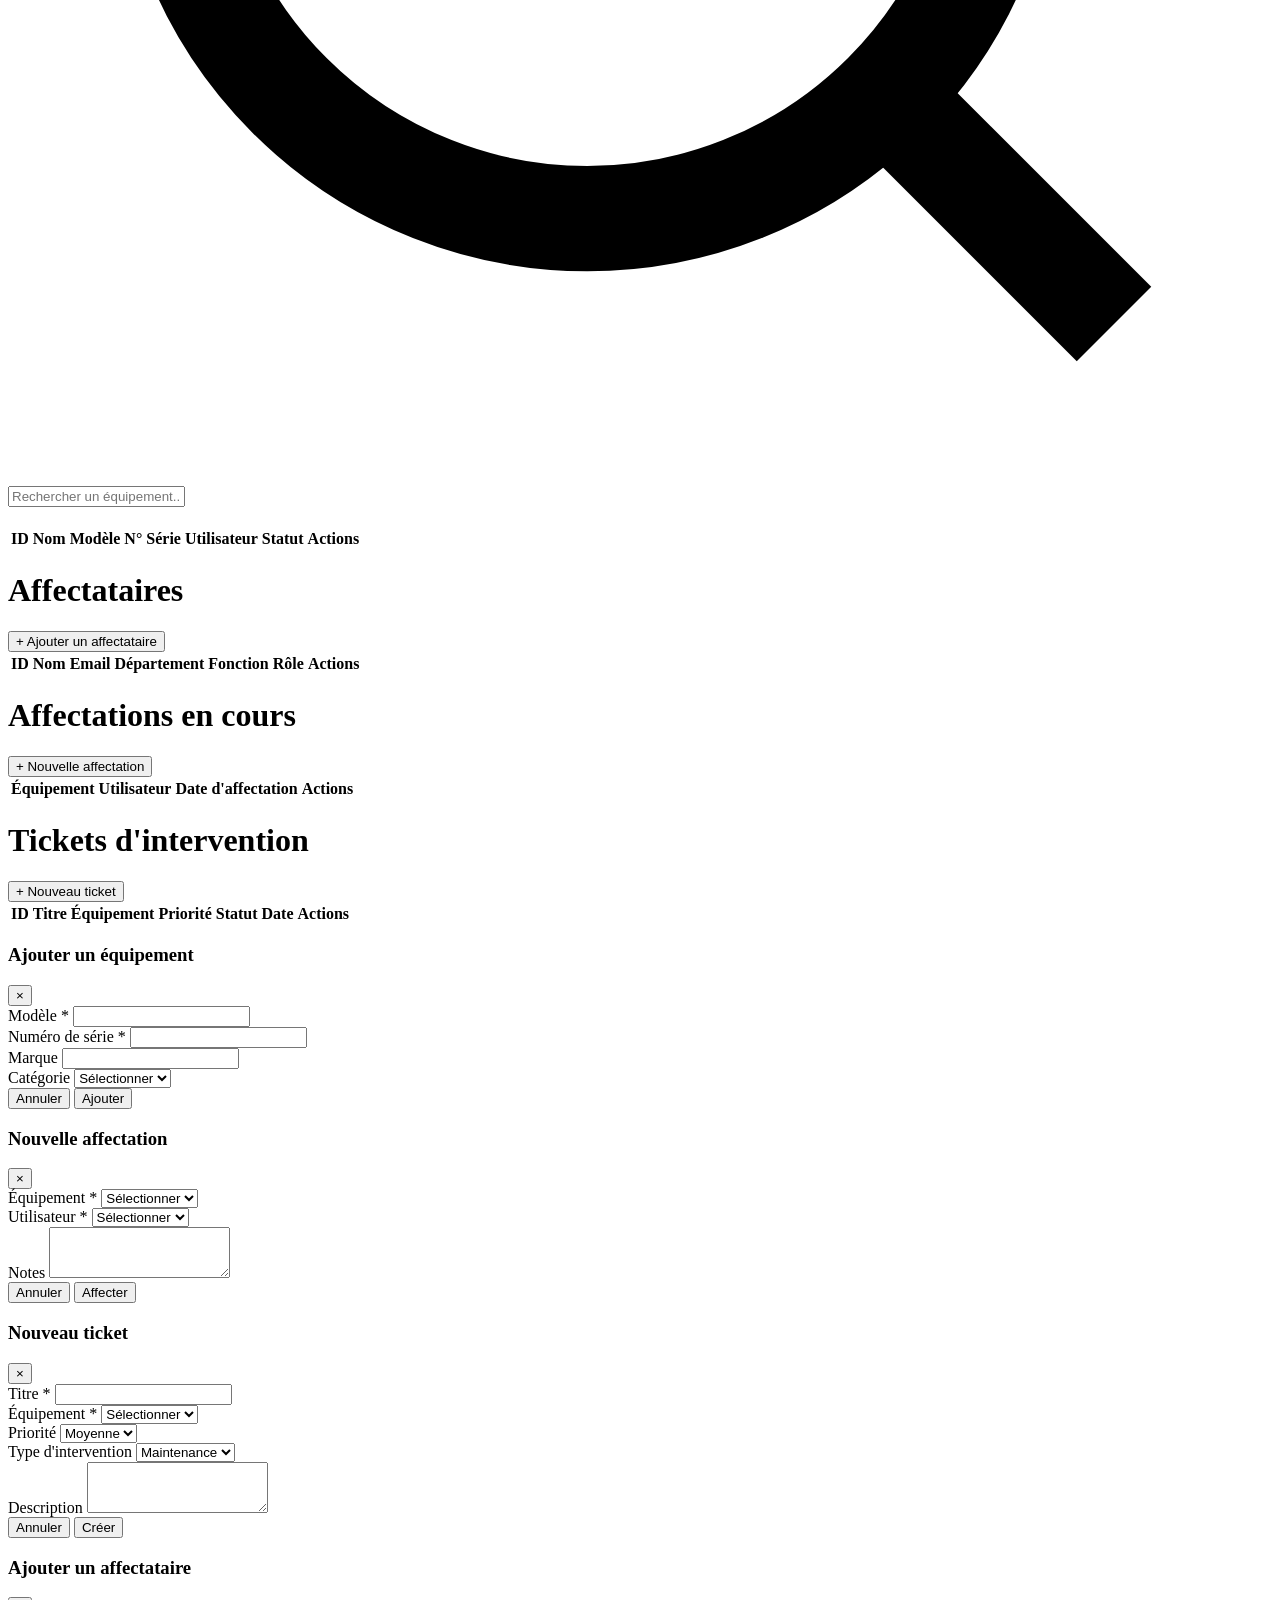
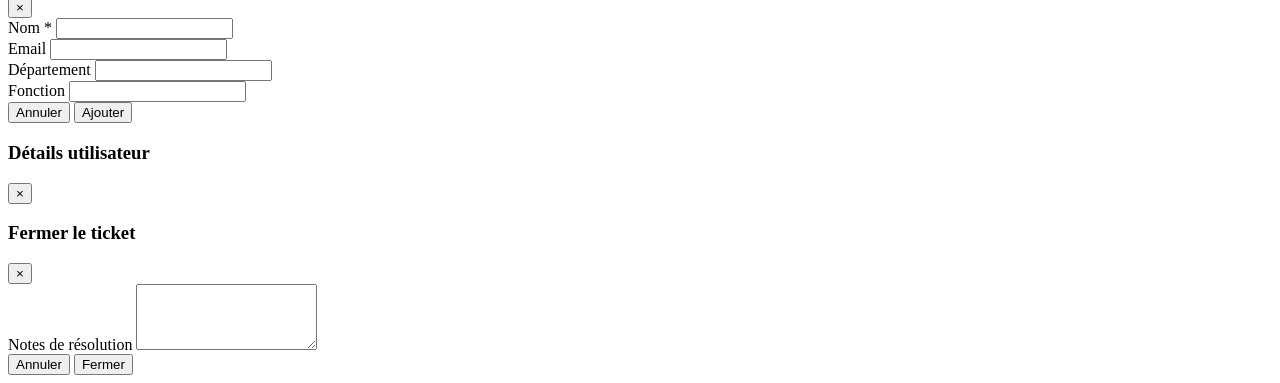
==== commit 3c4a31d4: "Complete overhaul: PDF redesign, French UI, affectataires, add user button" ====
--- a/target/classes/templates/index.html
+++ b/target/classes/templates/index.html
@@ -3,7 +3,7 @@
 <head>
     <meta charset="UTF-8">
     <meta name="viewport" content="width=device-width, initial-scale=1.0">
-    <title>Marsa Maroc - Equipment Tracking</title>
+    <title>Marsa Maroc</title>
     <link rel="stylesheet" href="/css/style.css">
     <link rel="preconnect" href="https://fonts.googleapis.com">
     <link href="https://fonts.googleapis.com/css2?family=Inter:wght@300;400;500;600;700;800&display=swap" rel="stylesheet">
@@ -12,7 +12,7 @@
     <nav class="top-nav">
         <div class="nav-logo">
             <img src="/images/logo.png" alt="Marsa Maroc" class="logo-img">
-            <span class="nav-brand">Equipment Tracking</span>
+            <span class="nav-brand"></span>
         </div>
         <ul class="nav-menu">
             <li><a href="#" onclick="showTab('dashboard')" class="active" data-tab="dashboard">
@@ -48,7 +48,7 @@
     <div class="main-content">
         <div id="dashboard-tab" class="tab-content active">
             <div class="page-header">
-                <h1 class="page-title">Tableau de bord</h1>
+                <h1 class="page-title">Gestion des équipements</h1>
             </div>
             <div class="stats-grid">
                 <div class="stat-card">
@@ -118,7 +118,8 @@
 
         <div id="users-tab" class="tab-content">
             <div class="page-header">
-                <h1 class="page-title">Utilisateurs</h1>
+                <h1 class="page-title">Affectataires</h1>
+                <button class="btn btn-primary" onclick="showAddUserModal()">+ Ajouter un affectataire</button>
             </div>
             <div class="card">
                 <table class="data-table">
@@ -278,6 +279,39 @@
         </div>
     </div>
 
+    <div id="add-user-modal" class="modal">
+        <div class="modal-content">
+            <div class="modal-header">
+                <h3 class="modal-title">Ajouter un affectataire</h3>
+                <button class="modal-close" onclick="closeModal('add-user-modal')">&times;</button>
+            </div>
+            <div class="modal-body">
+                <form id="add-user-form">
+                    <div class="form-group">
+                        <label>Nom *</label>
+                        <input type="text" id="user-name" required>
+                    </div>
+                    <div class="form-group">
+                        <label>Email</label>
+                        <input type="email" id="user-email">
+                    </div>
+                    <div class="form-group">
+                        <label>Département</label>
+                        <input type="text" id="user-department">
+                    </div>
+                    <div class="form-group">
+                        <label>Fonction</label>
+                        <input type="text" id="user-fonction">
+                    </div>
+                </form>
+            </div>
+            <div class="modal-footer">
+                <button class="btn btn-secondary" onclick="closeModal('add-user-modal')">Annuler</button>
+                <button class="btn btn-primary" onclick="addUser()">Ajouter</button>
+            </div>
+        </div>
+    </div>
+
     <div id="user-detail-modal" class="modal">
         <div class="modal-content">
             <div class="modal-header">
